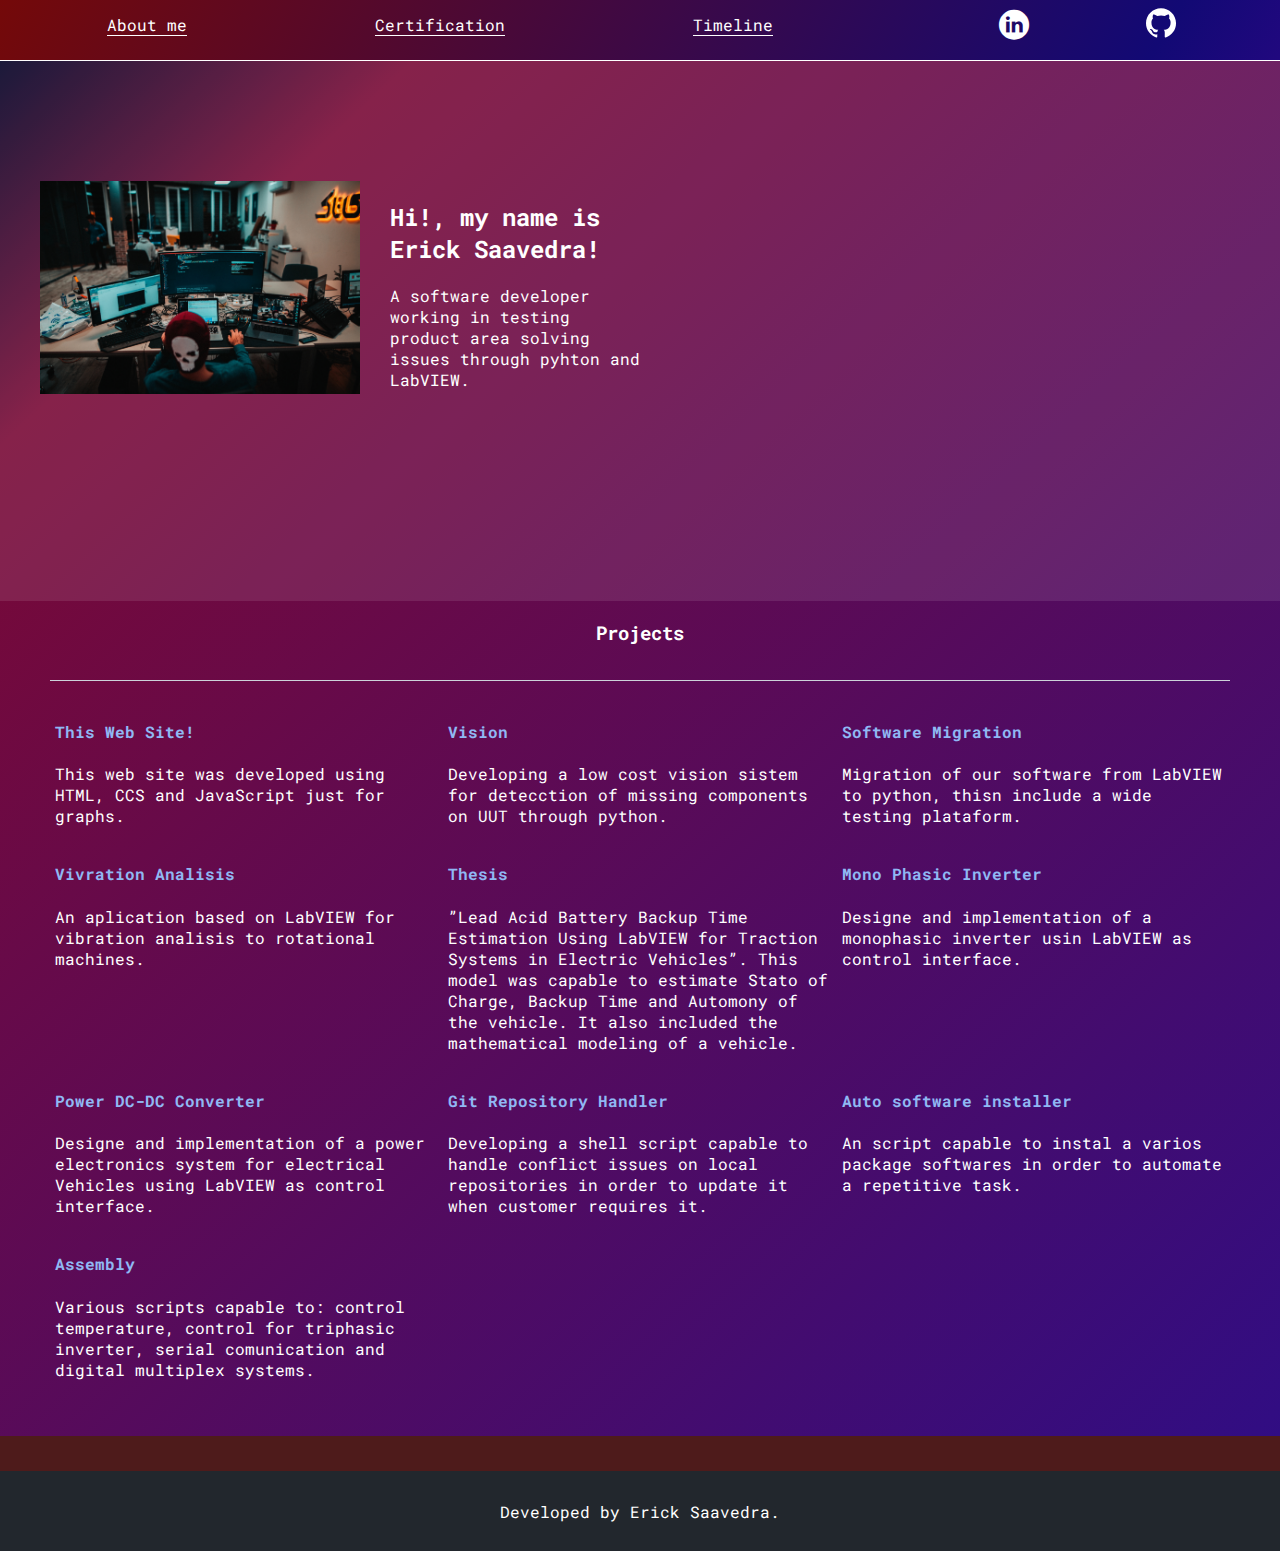
==== about-me.html @ 4326152f "Timeline working" ====
<!DOCTYPE html>
<html lang="en">
<head>
    <meta charset="UTF-8">
    <meta name="viewport" content="width=device-width, initial-scale=1.0">
    <meta http-equiv="X-UA-Compatible" content="ie=edge">
    <title>About me</title>
    <link rel="stylesheet" href="css/mmain.css">
    <link rel="stylesheet" href="css/perfil.css">
    <link rel="stylesheet" href="css/footer.css">
    <link rel="stylesheet" href="css/header.css">
    <link rel="stylesheet" href="css/media-queries.css">
    <link rel="stylesheet" href="css/font/flaticon.css">
</head>
<body>
    <header>
      <nav class="header-nav-container">
        <div class="profile-link">
            <a href="about-me.html">About me</a>
        </div>
        <div class="certifications-link">
            <a href="certifications.html">Certification</a>
        </div>
        <div class="timeline-link">
            <a href="timeline.html">Timeline</a>
        </div>
      </nav>
        <section class="header-icons-container">
          <div class="icons">
            <a href="https://www.linkedin.com/in/erick-saavedra-8a62a2201/">
              <span class="flaticon-010-linkedin"></span>
            </a>
            <a href= "https://github.com/Conseicka"><img class="github-ico" src="css/font/github.svg" alt="Kiwi standing on oval"></img></a>
          </div>
        </section>

    </header>
    <main class="profile-grid-container">
        <section class="profile-main-container">
            <div class="grid-container profile-container">
                <div class="pic-container">
                    <img src="assets/img/yo.jpg" alt="">
                </div>
                <div class="me-container">
                    <h2>Hi!, my name is Erick Saavedra!</h2>
                    <p>A software developer working in testing product area solving issues through pyhton and LabVIEW.</p>
                </div>
                <div class="pie-container">
                                      <!-- Styles -->
                    <style>
                    body { background-color: #30303d; color: #fff; }
                    #chartdiv {
                    width: 100%;
                    height: 300px;
                    }

                    </style>

                    <!-- Resources -->
                    <script src="https://cdn.amcharts.com/lib/4/core.js"></script>
                    <script src="https://cdn.amcharts.com/lib/4/charts.js"></script>
                    <script src="https://cdn.amcharts.com/lib/4/themes/dark.js"></script>
                    <script src="https://cdn.amcharts.com/lib/4/themes/animated.js"></script>

                    <!-- Chart code -->
                    <script>
                      am4core.ready(function() {

                      // Themes begin
                      am4core.useTheme(am4themes_dark);
                      am4core.useTheme(am4themes_animated);
                      // Themes end

                      // Create chart instance
                      var chart = am4core.create("chartdiv", am4charts.PieChart);

                      // Add data
                      chart.data = [{
                        "software": "Shell Linux",
                        "skill": 8
                        }, {
                        "software": "Shell Windows",
                        "skill": 15
                        }, {
                        "software": "Assembly",
                        "skill": 7
                        }, {
                        "software": "HTML and CSS",
                        "skill": 5
                        }, {
                        "software": "LabVIEW",
                        "skill": 20
                        }, {
                        "software": "Python",
                        "skill": 25
                        }
                        , {
                        "software": "Git",
                        "skill": 20
                        }
                      ];

                      // Add and configure Series
                      var pieSeries = chart.series.push(new am4charts.PieSeries());
                      pieSeries.dataFields.value = "skill";
                      pieSeries.dataFields.category = "software";
                      pieSeries.slices.template.stroke = am4core.color("#fff");
                      pieSeries.slices.template.strokeOpacity = 1;

                      // This creates initial animation
                      pieSeries.hiddenState.properties.opacity = 1;
                      pieSeries.hiddenState.properties.endAngle = -90;
                      pieSeries.hiddenState.properties.startAngle = -90;

                      chart.hiddenState.properties.radius = am4core.percent(0);


                      }); // end am4core.ready()
                    </script>

                    <!-- HTML -->
                    <div class="chartdiv" id="chartdiv"></div>
                </div>
            </div>
        </section>
        <section class="profile-main-proyects">
            <div class="grid-container">
                <h3>Projects</h3>
                <div class="proyects-main-container">
                    <article class="proyect-container">
                        <h4>This Web Site!</h4>
                        <p>This web site was developed using HTML, CCS and JavaScript just for graphs.</p>
                    </article>
                    <article class="proyect-container">
                        <h4>Vision</h4>
                        <p>Developing a low cost vision sistem for detecction of missing components on UUT through python.</p>
                    </article>
                    <article class="proyect-container">
                        <h4>Software Migration</h4>
                        <p>Migration of our software from LabVIEW to python, thisn include a wide testing plataform.</p>
                    </article>
                    <article class="proyect-container">
                        <h4>Vivration Analisis</h4>
                        <p>An aplication based on LabVIEW for vibration analisis to rotational machines.</p>
                    </article>
                    <article class="proyect-container">
                        <h4>Thesis</h4>
                        <p>”Lead Acid Battery Backup Time Estimation Using LabVIEW for Traction Systems in Electric Vehicles”. This model was capable to estimate Stato of Charge, Backup Time and Automony of the vehicle. It also included the mathematical modeling of a vehicle.</p>
                    </article>
                    <article class="proyect-container">
                        <h4>Mono Phasic Inverter</h4>
                        <p>Designe and implementation of a monophasic inverter usin LabVIEW as control interface.</p>
                    </article>
                    <article class="proyect-container">
                        <h4>Power DC-DC Converter</h4>
                        <p>Designe and implementation of a power electronics system for electrical Vehicles using LabVIEW as control interface.</p>
                    </article>
                    <article class="proyect-container">
                        <h4>Git Repository Handler</h4>
                        <p>Developing a shell script capable to handle conflict issues on local repositories in order to update it when customer requires it.</p>
                    </article>
                    <article class="proyect-container">
                        <h4>Auto software installer</h4>
                        <p>An script capable to instal a varios package softwares in order to automate a repetitive task.</p>
                    </article>
                    <article class="proyect-container">
                        <h4>Assembly</h4>
                        <p>Various scripts capable to: control temperature, control for triphasic inverter, serial comunication and digital multiplex systems.</p>
                    </article>

                </div>
            </div>
        </section>
    </main>
    <footer>
        <p>Developed by Erick Saavedra.</p>
    </footer>
</body>
</html>
---- css/mmain.css ----
main {
  background: rgb(2,0,36);
  background: linear-gradient(137deg, rgba(2,0,36,1) 0%, rgba(121,9,54,1) 15%, rgba(49,13,131,1) 100%);
}
---- css/perfil.css ----
@import url('https://fonts.googleapis.com/css?family=Roboto+Mono:400,500,700|Roboto+Slab:400,700|Roboto:400,500,700,900&display=swap');

@keyframes gradient-animation {
  0% {
    background-position: 0% 50%;
  }
  50% {
    background-position: 100% 50%;
  }
  100% {
    background-position: 0% 50%;
  }
}
body {
  font-family: 'Roboto Mono', monospace;
  margin: 0;
  padding: 0;
  min-width: 500px;
  color: white;
}
h4 {
  color: #90b8f3;
}
.home-body {
  top: 0;
  bottom: 0;
  left: 0;
  right: 0;
}

.grid-container {
    justify-content: space-between;
    margin: auto;
}

.profile-main-container {
  padding: 70px 40px;
  height: 400px;
  background-color: rgba(255, 255, 255, .1);
  display: flex;
  align-items: center;
}
.profile-main-container img {
    width: 320px;
    margin-right: 30px;
}
.profile-main-container . {
    display: flex;
}
.profile-container{
  display: grid;
  grid-template-columns: 350px 1fr 600px;

}
.pic-container{
  grid: 1;
}
.me-container{
  grid: 2;
}
.pie-container{
  grid: 3;
  align-content: center;
}

.profile-main-proyects {
    padding: 0 50px 40px;
}
.profile-main-proyects h3 {
    border-bottom: 1px solid #cdd2da;
    padding-bottom: 35px;
    text-align: center;
}

.proyects-main-container {
    display: grid;
    grid-template-columns: 1fr 1fr 1fr;
}
.proyect-container {
    padding: 0 5px;
}
---- css/footer.css ----
footer {
    width: 100%;
    height: 80px;
    background-color: #22272d;
    border-top: 35px solid #4e1b1b;
    text-align: center;
}
footer p {
    color: white;
    margin-top: 30px;
}
---- css/header.css ----
@import url('https://fonts.googleapis.com/css?family=Roboto+Mono:400,500,700|Roboto+Slab:400,700|Roboto:400,500,700,900&display=swap');

@keyframes gradient-animation {
  0% {
    background-position: 0% 50%;
  }
  50% {
    background-position: 100% 50%;
  }
  100% {
    background-position: 0% 50%;
  }
}


a {
  text-decoration: none;
  display: inline;
  color: black;
}


header {
    width: 100%;
    height: 60px;
    display: grid;
    grid-template-rows: 1fr;
    grid-template-columns: 1fr 400px ;
    background: linear-gradient(300deg,darkviolet,#120974,#740909);
    background-size: 180% 180%;
    animation: gradient-animation 5s ease infinite;
    border-bottom: 1px solid white;
}

header .header-icons-container {

    width: 100%;
    height: 50px;
    display: grid;

}
header .header-icons-container .icons {

    width: 300px;
    height: auto;
    display: flex;
    justify-items: flex-end;
    align-items: center;
    justify-content: space-around;
    justify-self: end;
    margin-right: 50px;

}

header .icons span {
    color: white;
}
.github-ico{
  height: 40px;
  width: 40px;
  fill: white;
  margin-left: 15px
}

nav {
  display: grid;
  grid-template-columns: 1fr 1fr 1fr;
  align-items: center;
}
header .header-nav-container {
  width: 100%;
  height: 50px;
  display: grid;

}
.header-nav-container a{
  color: white;
  border-bottom: 1px solid white;
}
.header-nav-container a:hover{
  color: #4a94d0;
  border-bottom: 1px solid #4a94d0;
  opacity: .9;
}

.profile-link{
  display: flex;
  justify-content:center;
}
.certifications-link{
  display: flex;
  justify-content:center;
}
.timeline-link{
  display: flex;
  justify-content:center;
}
---- css/media-queries.css ----
@media (max-width: 1100px) {
  .blogs-posts-container .post-container {
      max-width: 45%;
      transition: .5s;
  }

}

@media (max-width: 900px) {
    main {
      min-width: 550px;
    }
    .profile-main-container img {
        width: 50%;
        margin-right: 0px;

    }
    .blogs-main-new {
        grid-template-columns: 1fr;
        grid-template-rows: 3fr;
    }
    .blogs-news-img-container {
        grid-row: 2;
    }
    .blogs-news-info-container {
        grid-column: 1;
        grid-row: 3;
    }
    .blogs-posts-container .post-container {
        max-width: 45%;
        transition: .5s;
    }
    .proyects-main-container {
        grid-template-columns: 1fr 1fr;
        grid-template-rows: 2fr;

    }
    .profile-main-container .profile-container {
        display: block;

    }
    .profile-main-container {
      padding: 70px 40px;
      height: auto;
      background-color: rgba(255, 255, 255, .1);
      display: flex;
      align-items: center;
    }
    .profile-container{
      display: grid;
      grid-template-columns: 1fr;
      grid-template-rows: 1fr 1fr 1fr;
      justify-content:  center;
    }
    .pic-container{
    ;
      align-items: center;
    }
    .me-container{

      border-bottom: 1px solid white;
    }
    .pie-container{

      align-content: center;
    }

    header {
      grid-template-rows: 1fr 1fr;
      grid-template-columns: 1fr;
      height: 100px;
      /*position: absolute;*/
      -moz-transition: all 0.5s ease-in-out;
      transition: all 0.5s ease-in-out;
      min-width: 550px;
    }

    header .header-icons-container {
      display: flex;
      justify-content: center;
      position: absolute;
      -moz-transition: all 0.5s ease-in-out;
      transition: all 0.5s ease-in-out;
      min-width: 550px;
    }

    .header-icons-container{
      display: grid;
      grid-template-columns: 1fr;
      grid-row: 1;

    }

    .header-nav-container {
      grid-row: 2;

    }
    .home-main section {
      -moz-transition: all 0.5s ease-in-out;
      transition: all 0.5s ease-in-out;
      transition: .5s;
    }
    .home-main-text{
      height: 150px
    }

}

@media (max-width: 700px) {
    .blogs-posts-container .post-container {
        max-width: 95%;
        display: inline-table;
        transition: .5s;
    }
    footer{

      min-width: 550px;
    }
    .profile-main-container img {
        width: 100%;
        transition: .5s;

    }
    .home-main-text{
      height: 200px;
    }
}
---- css/font/flaticon.css ----
/*
  	Flaticon icon font: Flaticon
  	Creation date: 20/12/2018 09:27
  	*/

@font-face {
  font-family: "Flaticon";
  src: url("./Flaticon.eot");
  src: url("./Flaticon.eot?#iefix") format("embedded-opentype"),
       url("./Flaticon.woff") format("woff"),
       url("./Flaticon.ttf") format("truetype"),
       url("./Flaticon.svg#Flaticon") format("svg");
  font-weight: normal;
  font-style: normal;
}

@media screen and (-webkit-min-device-pixel-ratio:0) {
  @font-face {
    font-family: "Flaticon";
    src: url("./Flaticon.svg#Flaticon") format("svg");
  }
}

[class^="flaticon-"]:before, [class*=" flaticon-"]:before,
[class^="flaticon-"]:after, [class*=" flaticon-"]:after {   
  font-family: Flaticon;
        font-size: 30px;
font-style: normal;
margin-left: 20px;
}

.flaticon-001-facebook:before { content: "\f100"; }
.flaticon-002-twitter:before { content: "\f101"; }
.flaticon-003-whatsapp:before { content: "\f102"; }
.flaticon-004-groupme:before { content: "\f103"; }
.flaticon-005-kik:before { content: "\f104"; }
.flaticon-006-skype:before { content: "\f105"; }
.flaticon-007-periscope:before { content: "\f106"; }
.flaticon-008-youtube:before { content: "\f107"; }
.flaticon-009-itunes:before { content: "\f108"; }
.flaticon-010-linkedin:before { content: "\f109"; }
.flaticon-011-instagram:before { content: "\f10a"; }
.flaticon-012-messenger:before { content: "\f10b"; }
.flaticon-013-twitter-1:before { content: "\f10c"; }
.flaticon-014-snapchat:before { content: "\f10d"; }
.flaticon-015-reddit:before { content: "\f10e"; }
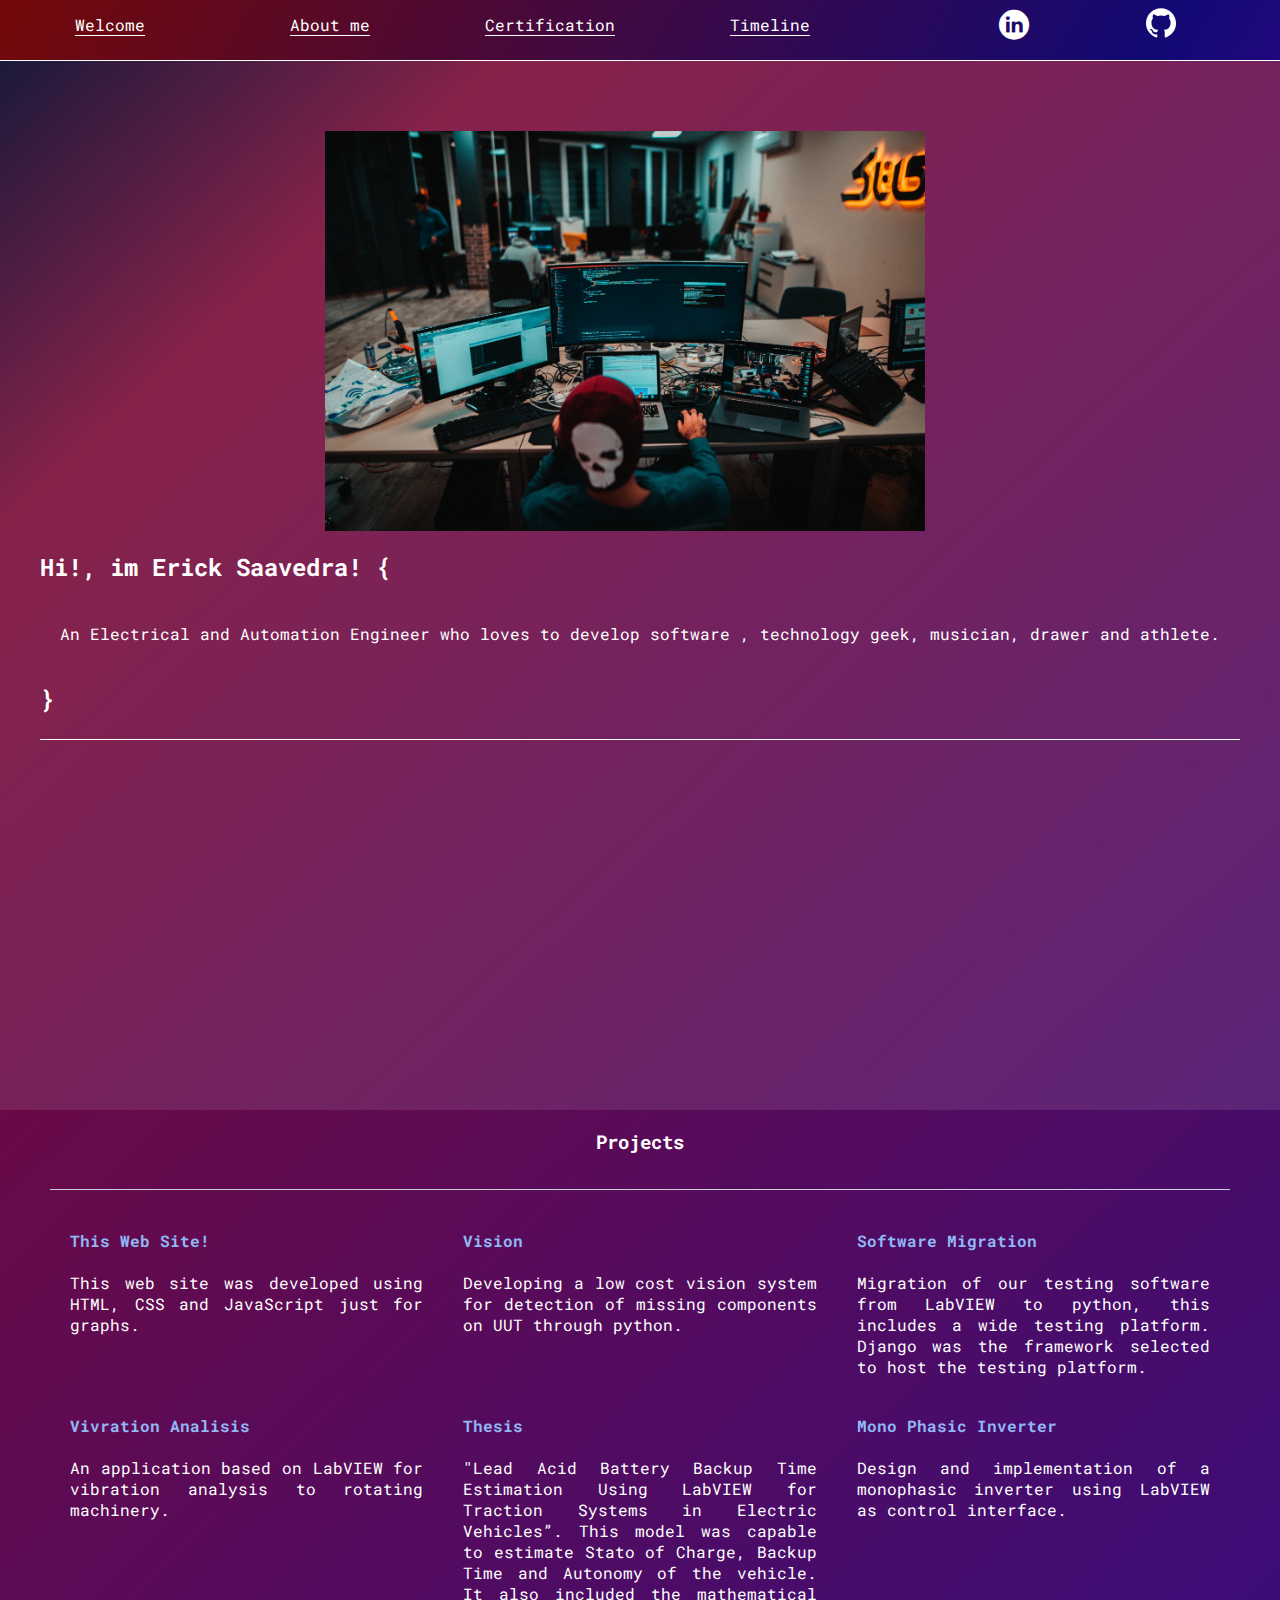
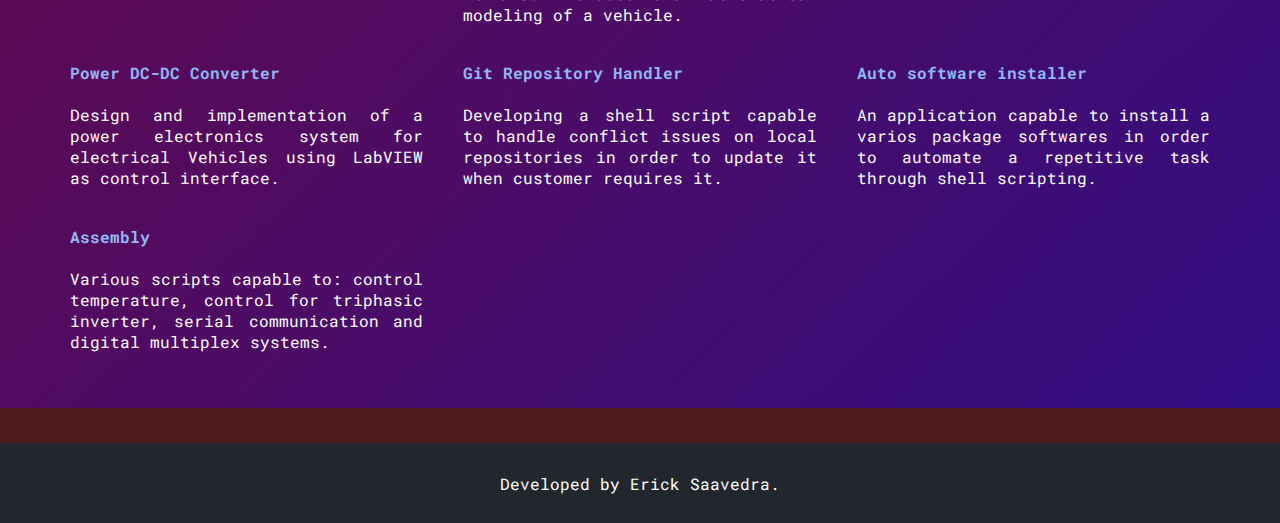
==== commit 90d31875: "Adding hobbis section" ====
--- a/about-me.html
+++ b/about-me.html
@@ -15,6 +15,9 @@
 <body>
     <header>
       <nav class="header-nav-container">
+        <div class="welcome-link">
+            <a href="welcome.html">Welcome</a>
+        </div>
         <div class="profile-link">
             <a href="about-me.html">About me</a>
         </div>
@@ -42,8 +45,9 @@
                     <img src="assets/img/yo.jpg" alt="">
                 </div>
                 <div class="me-container">
-                    <h2>Hi!, my name is Erick Saavedra!</h2>
-                    <p>A software developer working in testing product area solving issues through pyhton and LabVIEW.</p>
+                    <h2>Hi!, im Erick Saavedra! {</h2>
+                      <p class="identation"> An Electrical and Automation Engineer who loves to develop software , technology geek, musician, drawer and athlete.
+                    <h2>}<h2></p>
                 </div>
                 <div class="pie-container">
                                       <!-- Styles -->
@@ -129,31 +133,31 @@
                 <div class="proyects-main-container">
                     <article class="proyect-container">
                         <h4>This Web Site!</h4>
-                        <p>This web site was developed using HTML, CCS and JavaScript just for graphs.</p>
+                        <p>This web site was developed using HTML, CSS and JavaScript just for graphs.</p>
                     </article>
                     <article class="proyect-container">
                         <h4>Vision</h4>
-                        <p>Developing a low cost vision sistem for detecction of missing components on UUT through python.</p>
+                        <p>Developing a low cost vision system for detection of missing components on UUT through python.</p>
                     </article>
                     <article class="proyect-container">
                         <h4>Software Migration</h4>
-                        <p>Migration of our software from LabVIEW to python, thisn include a wide testing plataform.</p>
+                        <p>Migration of our testing software from LabVIEW to python, this includes a wide testing platform. Django was the framework selected to host the testing platform.</p>
                     </article>
                     <article class="proyect-container">
                         <h4>Vivration Analisis</h4>
-                        <p>An aplication based on LabVIEW for vibration analisis to rotational machines.</p>
+                        <p>An application based on LabVIEW for vibration analysis to rotating machinery.</p>
                     </article>
                     <article class="proyect-container">
                         <h4>Thesis</h4>
-                        <p>”Lead Acid Battery Backup Time Estimation Using LabVIEW for Traction Systems in Electric Vehicles”. This model was capable to estimate Stato of Charge, Backup Time and Automony of the vehicle. It also included the mathematical modeling of a vehicle.</p>
+                        <p>"Lead Acid Battery Backup Time Estimation Using LabVIEW for Traction Systems in Electric Vehicles”. This model was capable to estimate Stato of Charge, Backup Time and Autonomy of the vehicle. It also included the mathematical modeling of a vehicle.</p>
                     </article>
                     <article class="proyect-container">
                         <h4>Mono Phasic Inverter</h4>
-                        <p>Designe and implementation of a monophasic inverter usin LabVIEW as control interface.</p>
+                        <p>Design and implementation of a monophasic inverter using LabVIEW as control interface.</p>
                     </article>
                     <article class="proyect-container">
                         <h4>Power DC-DC Converter</h4>
-                        <p>Designe and implementation of a power electronics system for electrical Vehicles using LabVIEW as control interface.</p>
+                        <p>Design and implementation of a power electronics system for electrical Vehicles using LabVIEW as control interface.</p>
                     </article>
                     <article class="proyect-container">
                         <h4>Git Repository Handler</h4>
@@ -161,16 +165,18 @@
                     </article>
                     <article class="proyect-container">
                         <h4>Auto software installer</h4>
-                        <p>An script capable to instal a varios package softwares in order to automate a repetitive task.</p>
+                        <p>An application capable to install a varios package softwares in order to automate a repetitive task through shell scripting.</p>
                     </article>
                     <article class="proyect-container">
                         <h4>Assembly</h4>
-                        <p>Various scripts capable to: control temperature, control for triphasic inverter, serial comunication and digital multiplex systems.</p>
+                        <p>Various scripts capable to: control temperature, control for triphasic inverter, serial communication and digital multiplex systems.</p>
                     </article>
+
 
                 </div>
             </div>
         </section>
+
     </main>
     <footer>
         <p>Developed by Erick Saavedra.</p>
--- a/css/perfil.css
+++ b/css/perfil.css
@@ -77,5 +77,9 @@
     grid-template-columns: 1fr 1fr 1fr;
 }
 .proyect-container {
-    padding: 0 5px;
+    padding: 0 20px;
+    text-align: justify;
 }
+.identation{
+  padding:20px;
+}
--- a/css/header.css
+++ b/css/header.css
@@ -55,6 +55,11 @@
 header .icons span {
     color: white;
 }
+
+header .icons span:hover {
+  fill: #4a94d0;
+}
+
 .github-ico{
   height: 40px;
   width: 40px;
@@ -64,7 +69,7 @@
 
 nav {
   display: grid;
-  grid-template-columns: 1fr 1fr 1fr;
+  grid-template-columns: 1fr 1fr 1fr 1fr;
   align-items: center;
 }
 header .header-nav-container {
@@ -95,3 +100,7 @@
   display: flex;
   justify-content:center;
 }
+.welcome-link{
+  display: flex;
+  justify-content:center;
+}
--- a/css/media-queries.css
+++ b/css/media-queries.css
@@ -1,3 +1,37 @@
+@media (max-width: 1500px) {
+  .profile-main-container .profile-container {
+      display: block;
+  }
+  .profile-main-container img {
+      width: 50%;
+      transition: .5s;
+  }
+
+  .profile-main-container {
+    padding: 70px 40px;
+    height: auto;
+    background-color: rgba(255, 255, 255, .1);
+    display: flex;
+    align-items: center;
+  }
+  .profile-container{
+    display: grid;
+    grid-template-columns: 1fr;
+    grid-template-rows: 1fr 1fr 1fr;
+    justify-content:  center;
+  }
+  .pic-container{
+    display: flex;
+    justify-content: center;
+    align-items: center;
+  }
+  .me-container{
+
+    border-bottom: 1px solid white;
+  }
+  .pie-container{
+    align-content: center;
+  }
 @media (max-width: 1100px) {
   .blogs-posts-container .post-container {
       max-width: 45%;
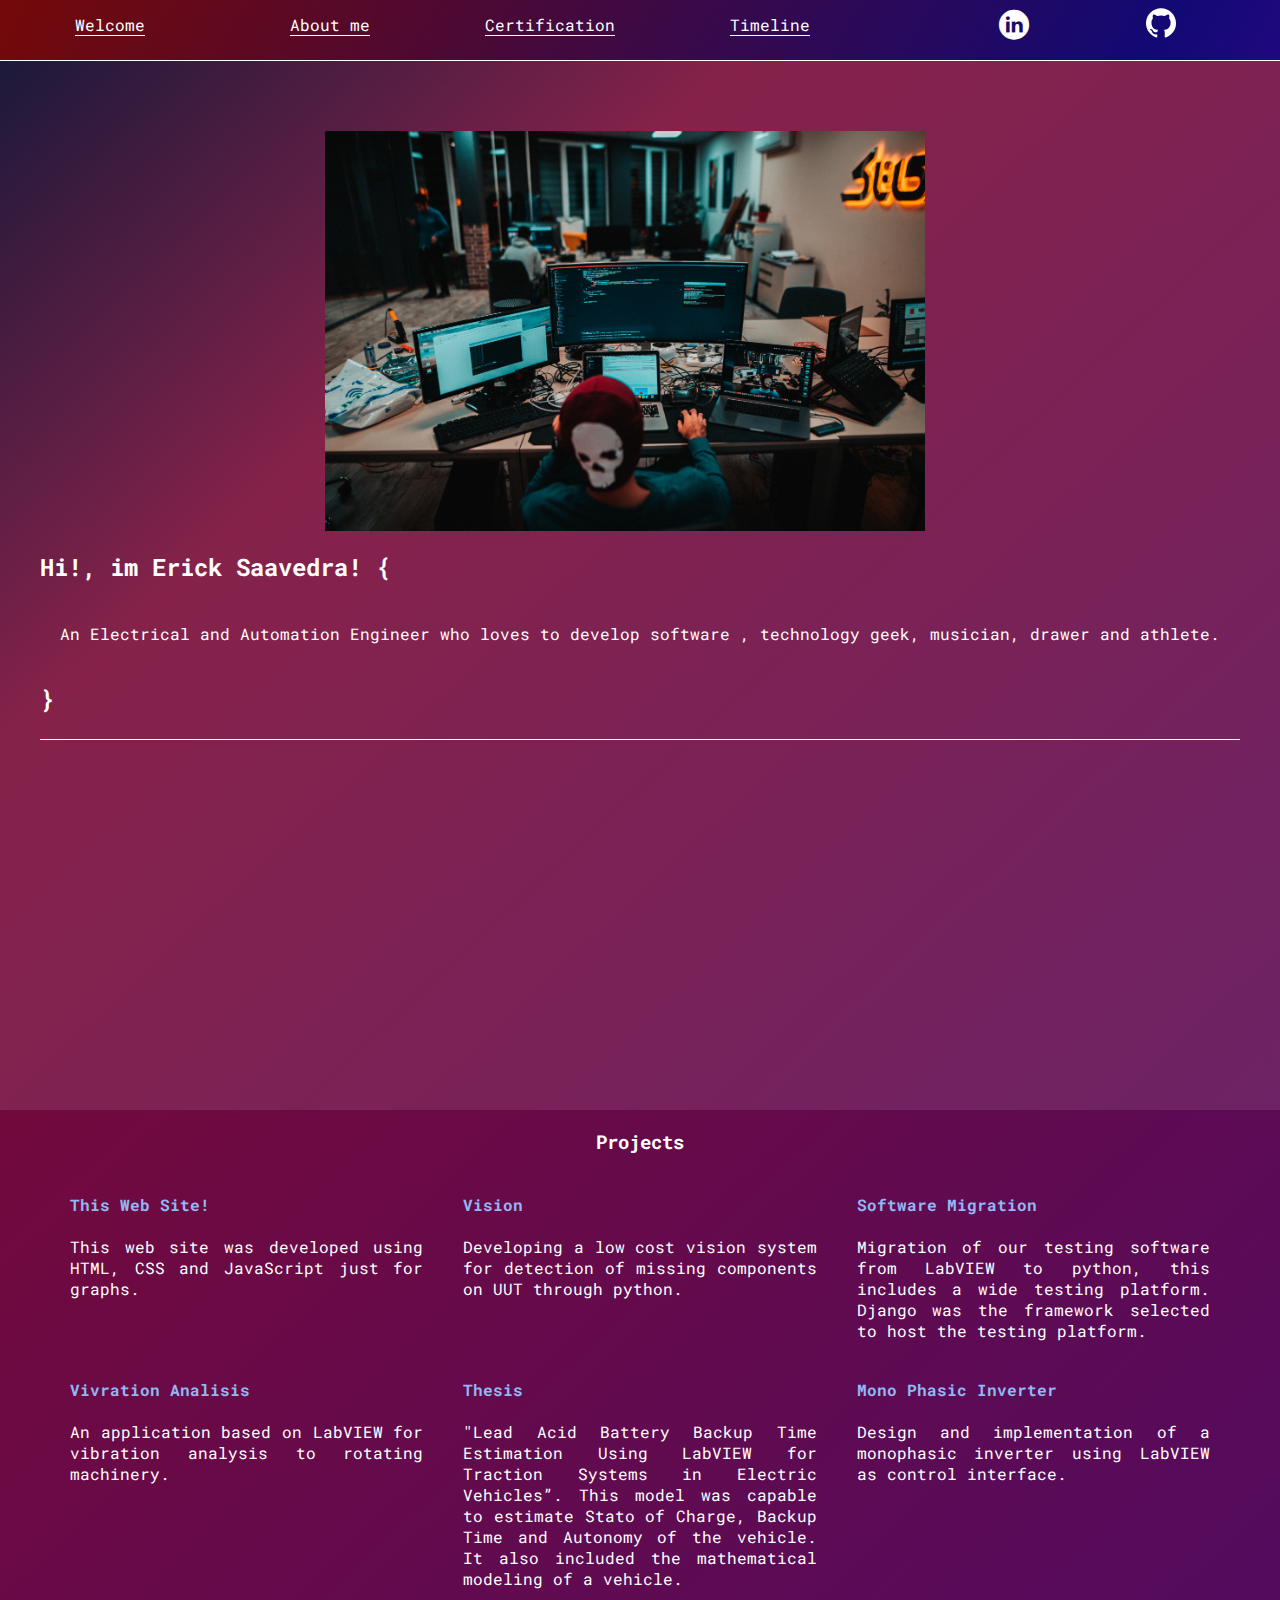
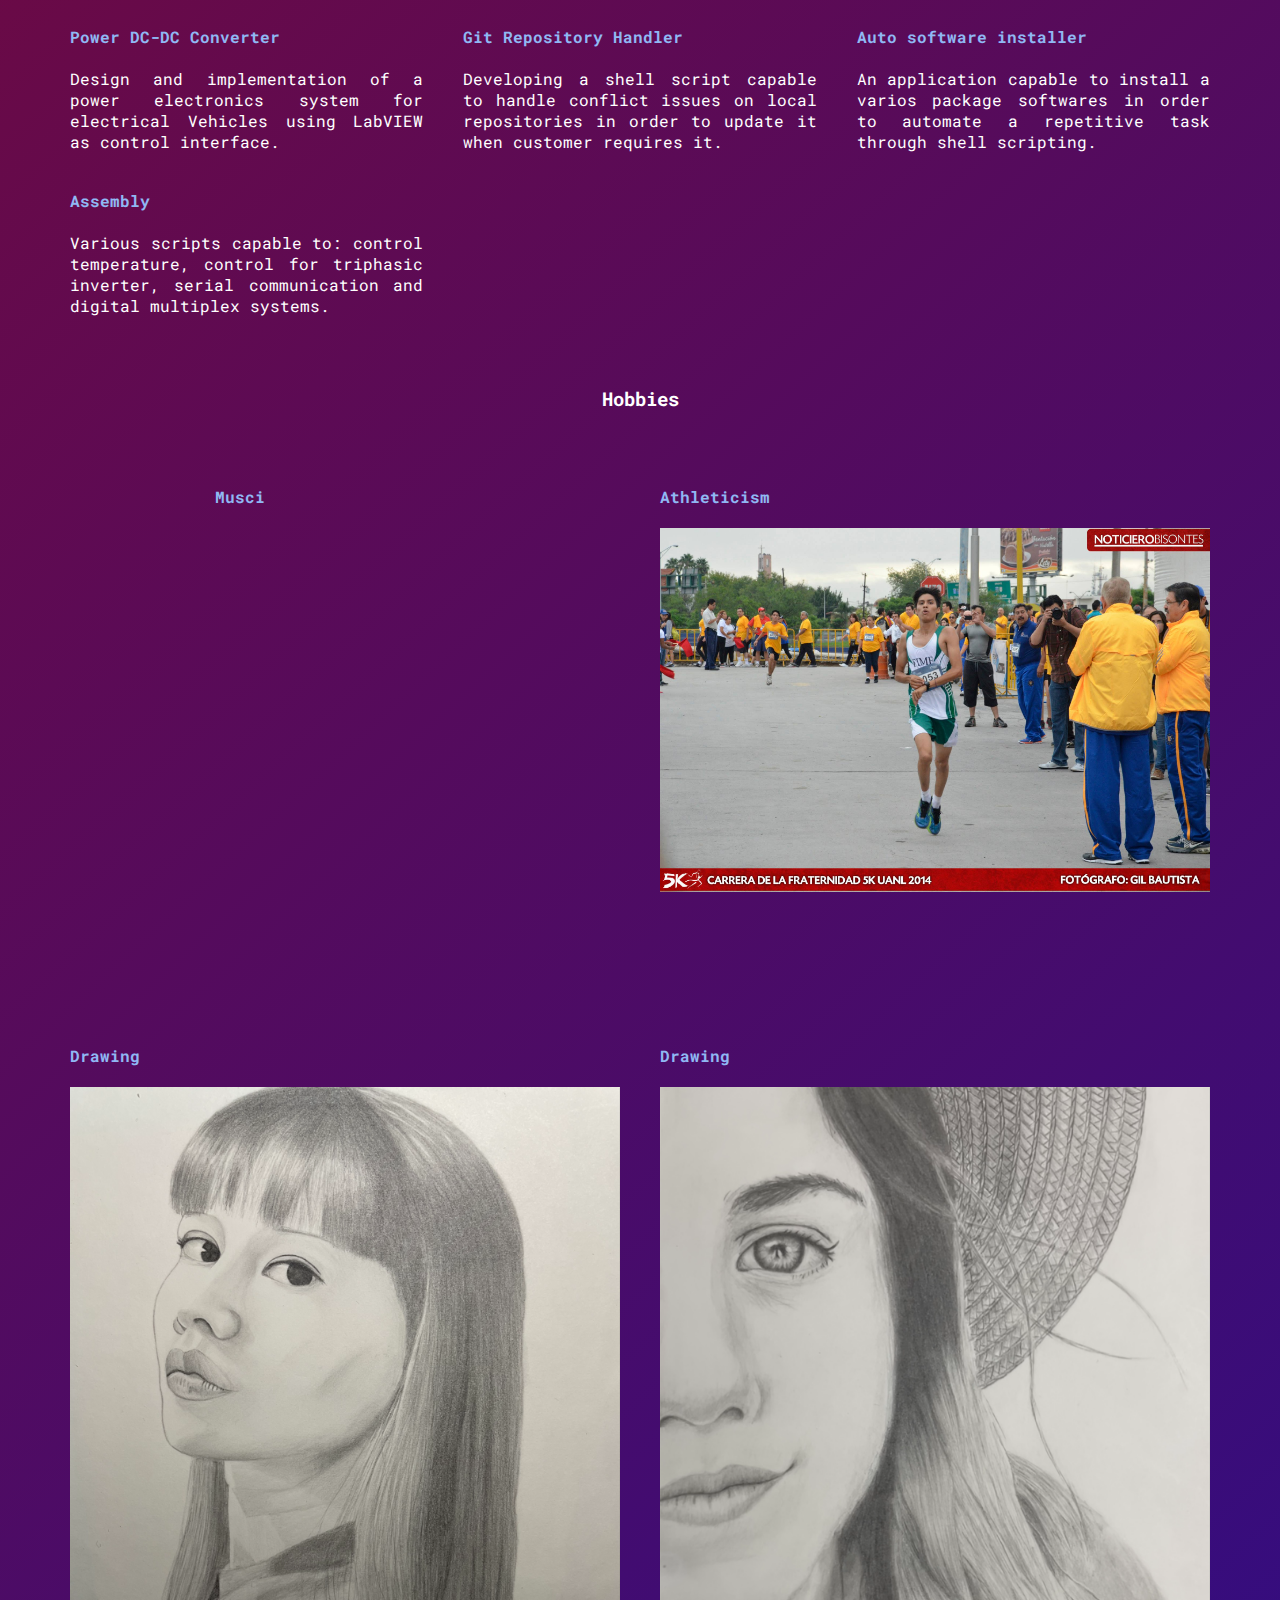
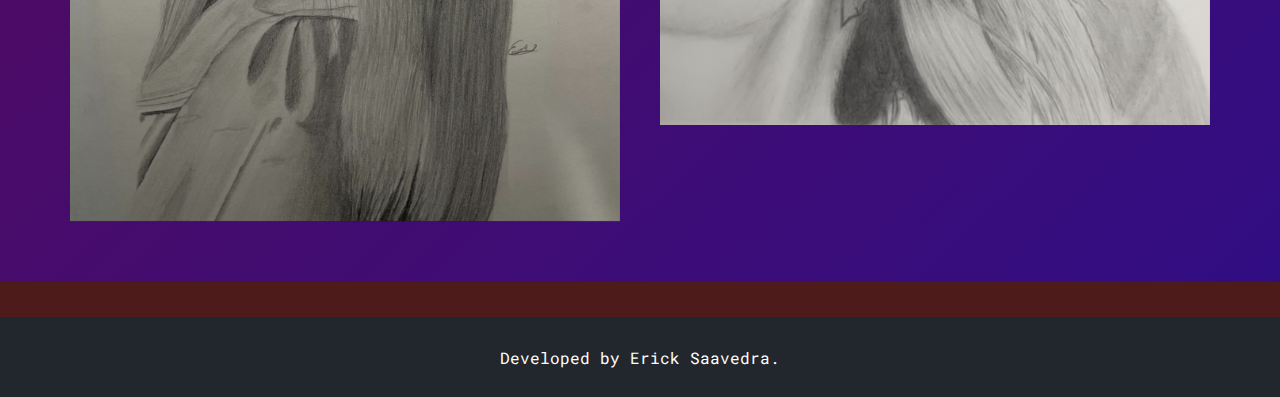
==== commit bb36a276: "It just need my pic" ====
--- a/about-me.html
+++ b/about-me.html
@@ -16,7 +16,7 @@
     <header>
       <nav class="header-nav-container">
         <div class="welcome-link">
-            <a href="welcome.html">Welcome</a>
+            <a href="index.html">Welcome</a>
         </div>
         <div class="profile-link">
             <a href="about-me.html">About me</a>
@@ -172,11 +172,42 @@
                         <p>Various scripts capable to: control temperature, control for triphasic inverter, serial communication and digital multiplex systems.</p>
                     </article>
 
-
                 </div>
             </div>
         </section>
-
+        <section class="profile-main-hobbies">
+          <div class="grid-container">
+            <h3>Hobbies</h3>
+            <div class="hobbies-main-container">
+              <article class="hobbie-container">
+                  <h4>Musci</h4>
+                  <p><iframe src="https://www.facebook.com/plugins/video.php?height=476&href=https%3A%2F%2Fwww.facebook.com%2FZackseneger%2Fvideos%2F2881229561919246%2F&show_text=false&width=261&t=0" width="261" height="476" style="border:none;overflow:hidden" scrolling="no" frameborder="0" allowfullscreen="true" allow="autoplay; clipboard-write; encrypted-media; picture-in-picture; web-share" allowFullScreen="true"></iframe></p>
+              </article>
+              <article class="hobbie-container">
+                  <h4>Athleticism</h4>
+                  <p><a href="assets/img/2th.jpg">
+                        <img class="img-hobbie" src="assets/img/2th.jpg" alt="">
+                     </a>
+                  </p>
+              </article>
+              <article class="hobbie-container">
+                  <h4>Drawing</h4>
+                  <p><a href="assets/img/drawing_1.PNG">
+                        <img class="img-hobbie" src="assets/img/drawing_1.PNG" alt="">
+                     </a>
+                  </p>
+              </article>
+              <article class="hobbie-container">
+                  <h4>Drawing</h4>
+                  <p><a href="assets/img/drawing_2.PNG">
+                        <img class="img-hobbie" src="assets/img/drawing_2.PNG" alt="">
+                     </a>
+                  </p>
+              </article>
+
+            </div>
+          </div>
+        </section>
     </main>
     <footer>
         <p>Developed by Erick Saavedra.</p>
--- a/css/perfil.css
+++ b/css/perfil.css
@@ -63,11 +63,11 @@
   align-content: center;
 }
 
-.profile-main-proyects {
+.profile-main-proyects,  .profile-main-hobbies{
     padding: 0 50px 40px;
 }
-.profile-main-proyects h3 {
-    border-bottom: 1px solid #cdd2da;
+.profile-main-proyects, .profile-main-hobbies h3 {
+    /*border-bottom: 1px solid #cdd2da;*/
     padding-bottom: 35px;
     text-align: center;
 }
@@ -83,3 +83,17 @@
 .identation{
   padding:20px;
 }
+.img-hobbie{
+  height: 100%;
+  width: 100%;
+}
+.hobbies-main-container{
+  display: grid;
+  grid-template-columns: 1fr 1fr;
+  justify-items: center;
+}
+.hobbie-container{
+  padding: 0 20px;
+  text-align: justify;
+
+}
--- a/css/media-queries.css
+++ b/css/media-queries.css
@@ -66,7 +66,12 @@
     }
     .proyects-main-container {
         grid-template-columns: 1fr 1fr;
-        grid-template-rows: 2fr;
+        grid-template-rows: 3fr;
+
+    }
+    .hobbies-main-container {
+        grid-template-columns: 1fr 1fr;
+        grid-template-rows: 3fr;
 
     }
     .profile-main-container .profile-container {
@@ -146,6 +151,7 @@
         display: inline-table;
         transition: .5s;
     }
+
     footer{
 
       min-width: 550px;
@@ -158,4 +164,10 @@
     .home-main-text{
       height: 200px;
     }
+    .hobbies-main-container {
+        grid-template-columns: 1fr;
+        
+
+    }
+
 }
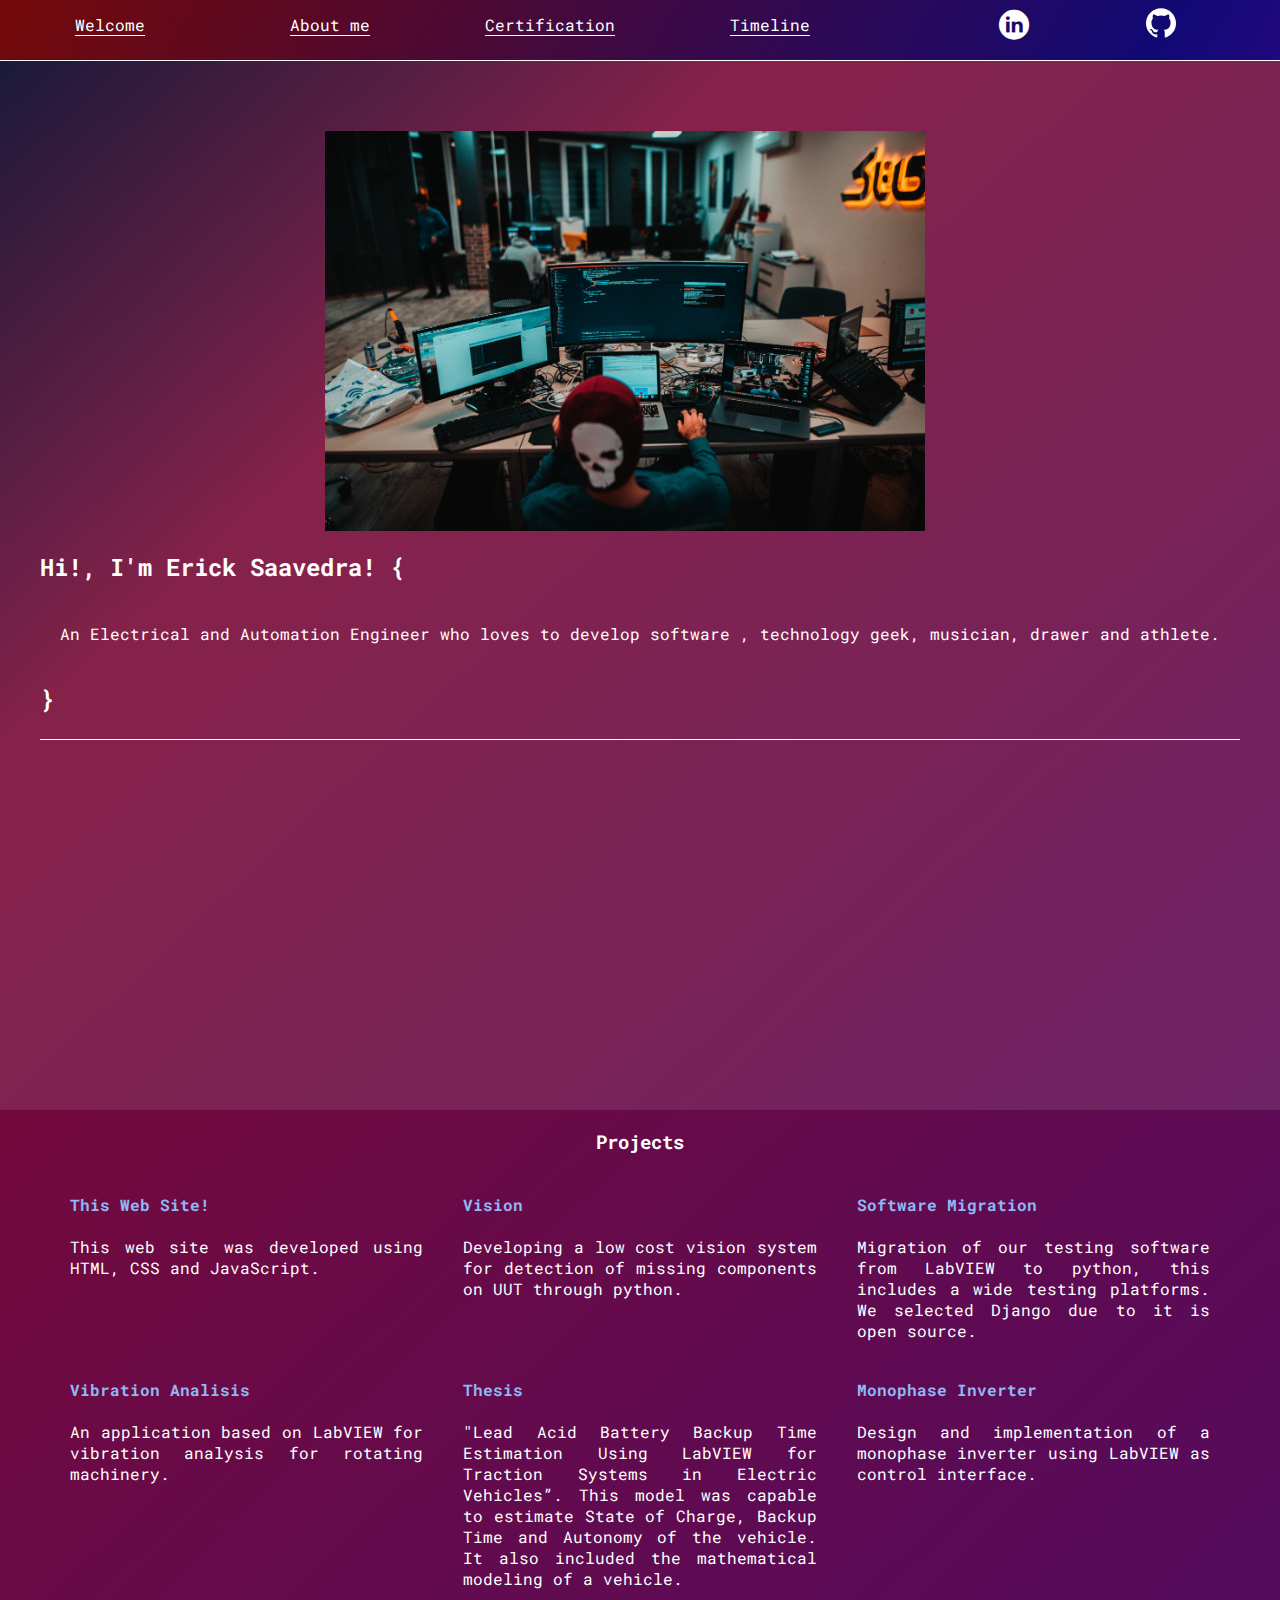
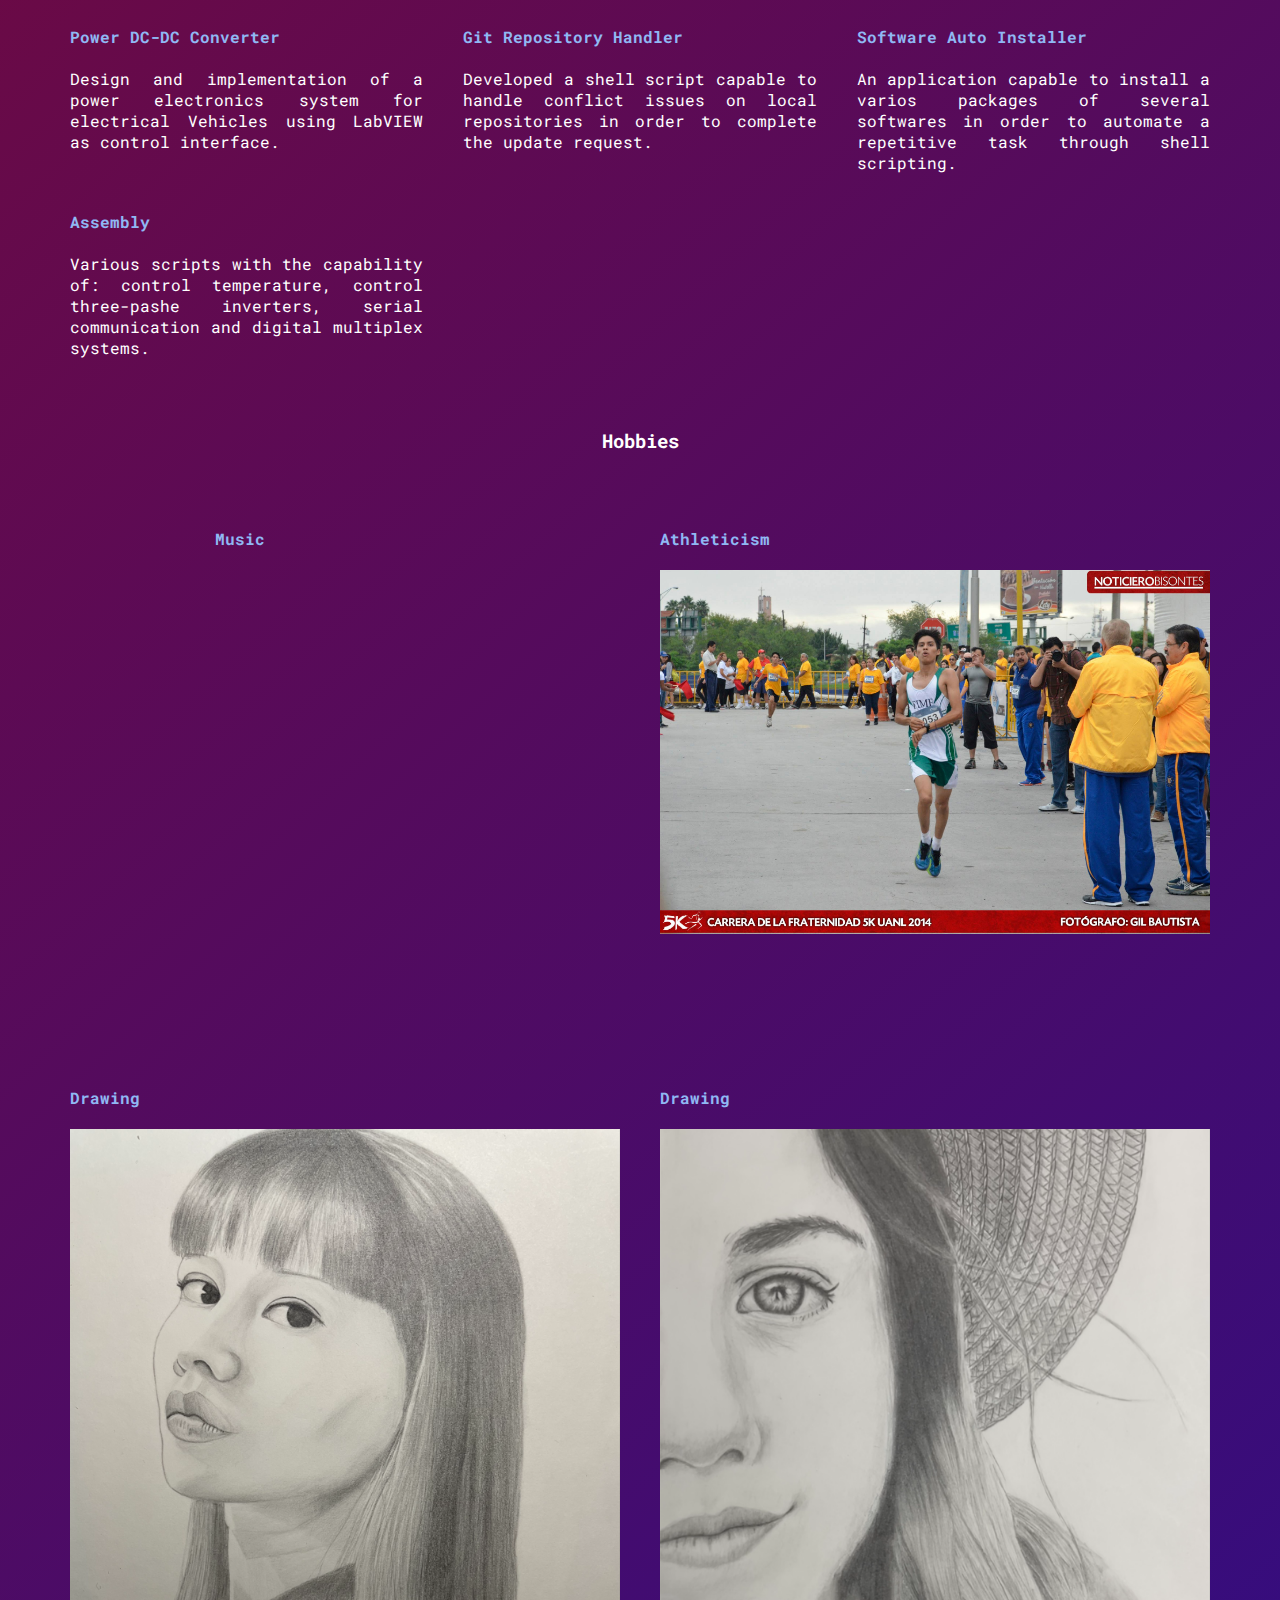
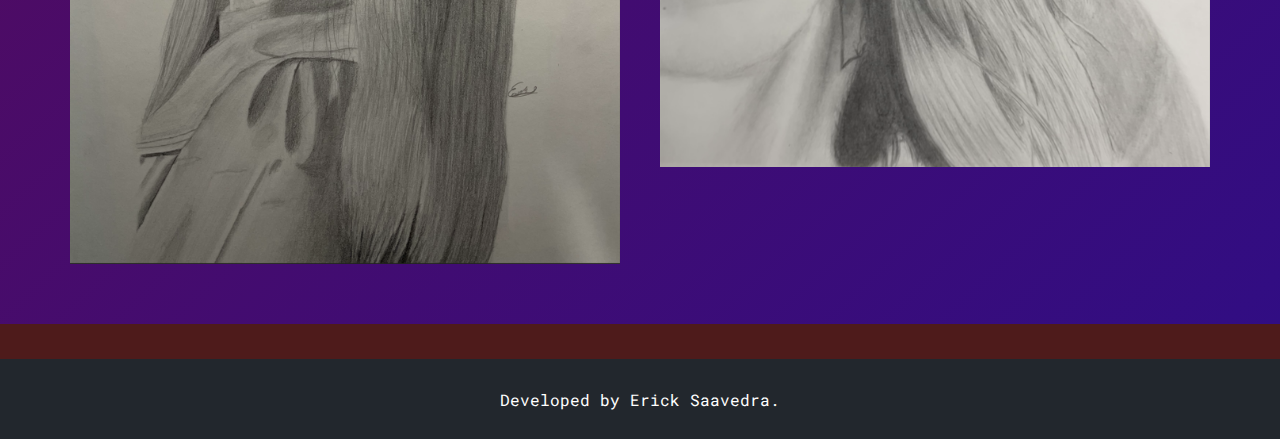
==== commit 5ea41d14: "Rev 1" ====
--- a/about-me.html
+++ b/about-me.html
@@ -45,7 +45,7 @@
                     <img src="assets/img/yo.jpg" alt="">
                 </div>
                 <div class="me-container">
-                    <h2>Hi!, im Erick Saavedra! {</h2>
+                    <h2>Hi!, I'm Erick Saavedra! {</h2>
                       <p class="identation"> An Electrical and Automation Engineer who loves to develop software , technology geek, musician, drawer and athlete.
                     <h2>}<h2></p>
                 </div>
@@ -133,7 +133,7 @@
                 <div class="proyects-main-container">
                     <article class="proyect-container">
                         <h4>This Web Site!</h4>
-                        <p>This web site was developed using HTML, CSS and JavaScript just for graphs.</p>
+                        <p>This web site was developed using HTML, CSS and JavaScript.</p>
                     </article>
                     <article class="proyect-container">
                         <h4>Vision</h4>
@@ -141,19 +141,19 @@
                     </article>
                     <article class="proyect-container">
                         <h4>Software Migration</h4>
-                        <p>Migration of our testing software from LabVIEW to python, this includes a wide testing platform. Django was the framework selected to host the testing platform.</p>
-                    </article>
-                    <article class="proyect-container">
-                        <h4>Vivration Analisis</h4>
-                        <p>An application based on LabVIEW for vibration analysis to rotating machinery.</p>
+                        <p>Migration of our testing software from LabVIEW to python, this includes a wide testing platforms. We selected Django due to it is open source.</p>
+                    </article>
+                    <article class="proyect-container">
+                        <h4>Vibration Analisis</h4>
+                        <p>An application based on LabVIEW for vibration analysis for rotating machinery.</p>
                     </article>
                     <article class="proyect-container">
                         <h4>Thesis</h4>
-                        <p>"Lead Acid Battery Backup Time Estimation Using LabVIEW for Traction Systems in Electric Vehicles”. This model was capable to estimate Stato of Charge, Backup Time and Autonomy of the vehicle. It also included the mathematical modeling of a vehicle.</p>
-                    </article>
-                    <article class="proyect-container">
-                        <h4>Mono Phasic Inverter</h4>
-                        <p>Design and implementation of a monophasic inverter using LabVIEW as control interface.</p>
+                        <p>"Lead Acid Battery Backup Time Estimation Using LabVIEW for Traction Systems in Electric Vehicles”. This model was capable to estimate State of Charge, Backup Time and Autonomy of the vehicle. It also included the mathematical modeling of a vehicle.</p>
+                    </article>
+                    <article class="proyect-container">
+                        <h4>Monophase Inverter</h4>
+                        <p>Design and implementation of a monophase inverter using LabVIEW as control interface.</p>
                     </article>
                     <article class="proyect-container">
                         <h4>Power DC-DC Converter</h4>
@@ -161,15 +161,15 @@
                     </article>
                     <article class="proyect-container">
                         <h4>Git Repository Handler</h4>
-                        <p>Developing a shell script capable to handle conflict issues on local repositories in order to update it when customer requires it.</p>
-                    </article>
-                    <article class="proyect-container">
-                        <h4>Auto software installer</h4>
-                        <p>An application capable to install a varios package softwares in order to automate a repetitive task through shell scripting.</p>
+                        <p>Developed a shell script capable to handle conflict issues on local repositories in order to complete the update request.</p>
+                    </article>
+                    <article class="proyect-container">
+                        <h4>Software Auto Installer</h4>
+                        <p>An application capable to install a varios packages of several softwares in order to automate a repetitive task through shell scripting.</p>
                     </article>
                     <article class="proyect-container">
                         <h4>Assembly</h4>
-                        <p>Various scripts capable to: control temperature, control for triphasic inverter, serial communication and digital multiplex systems.</p>
+                        <p>Various scripts with the capability of: control temperature, control three-pashe inverters, serial communication and digital multiplex systems.</p>
                     </article>
 
                 </div>
@@ -180,7 +180,7 @@
             <h3>Hobbies</h3>
             <div class="hobbies-main-container">
               <article class="hobbie-container">
-                  <h4>Musci</h4>
+                  <h4>Music</h4>
                   <p><iframe src="https://www.facebook.com/plugins/video.php?height=476&href=https%3A%2F%2Fwww.facebook.com%2FZackseneger%2Fvideos%2F2881229561919246%2F&show_text=false&width=261&t=0" width="261" height="476" style="border:none;overflow:hidden" scrolling="no" frameborder="0" allowfullscreen="true" allow="autoplay; clipboard-write; encrypted-media; picture-in-picture; web-share" allowFullScreen="true"></iframe></p>
               </article>
               <article class="hobbie-container">
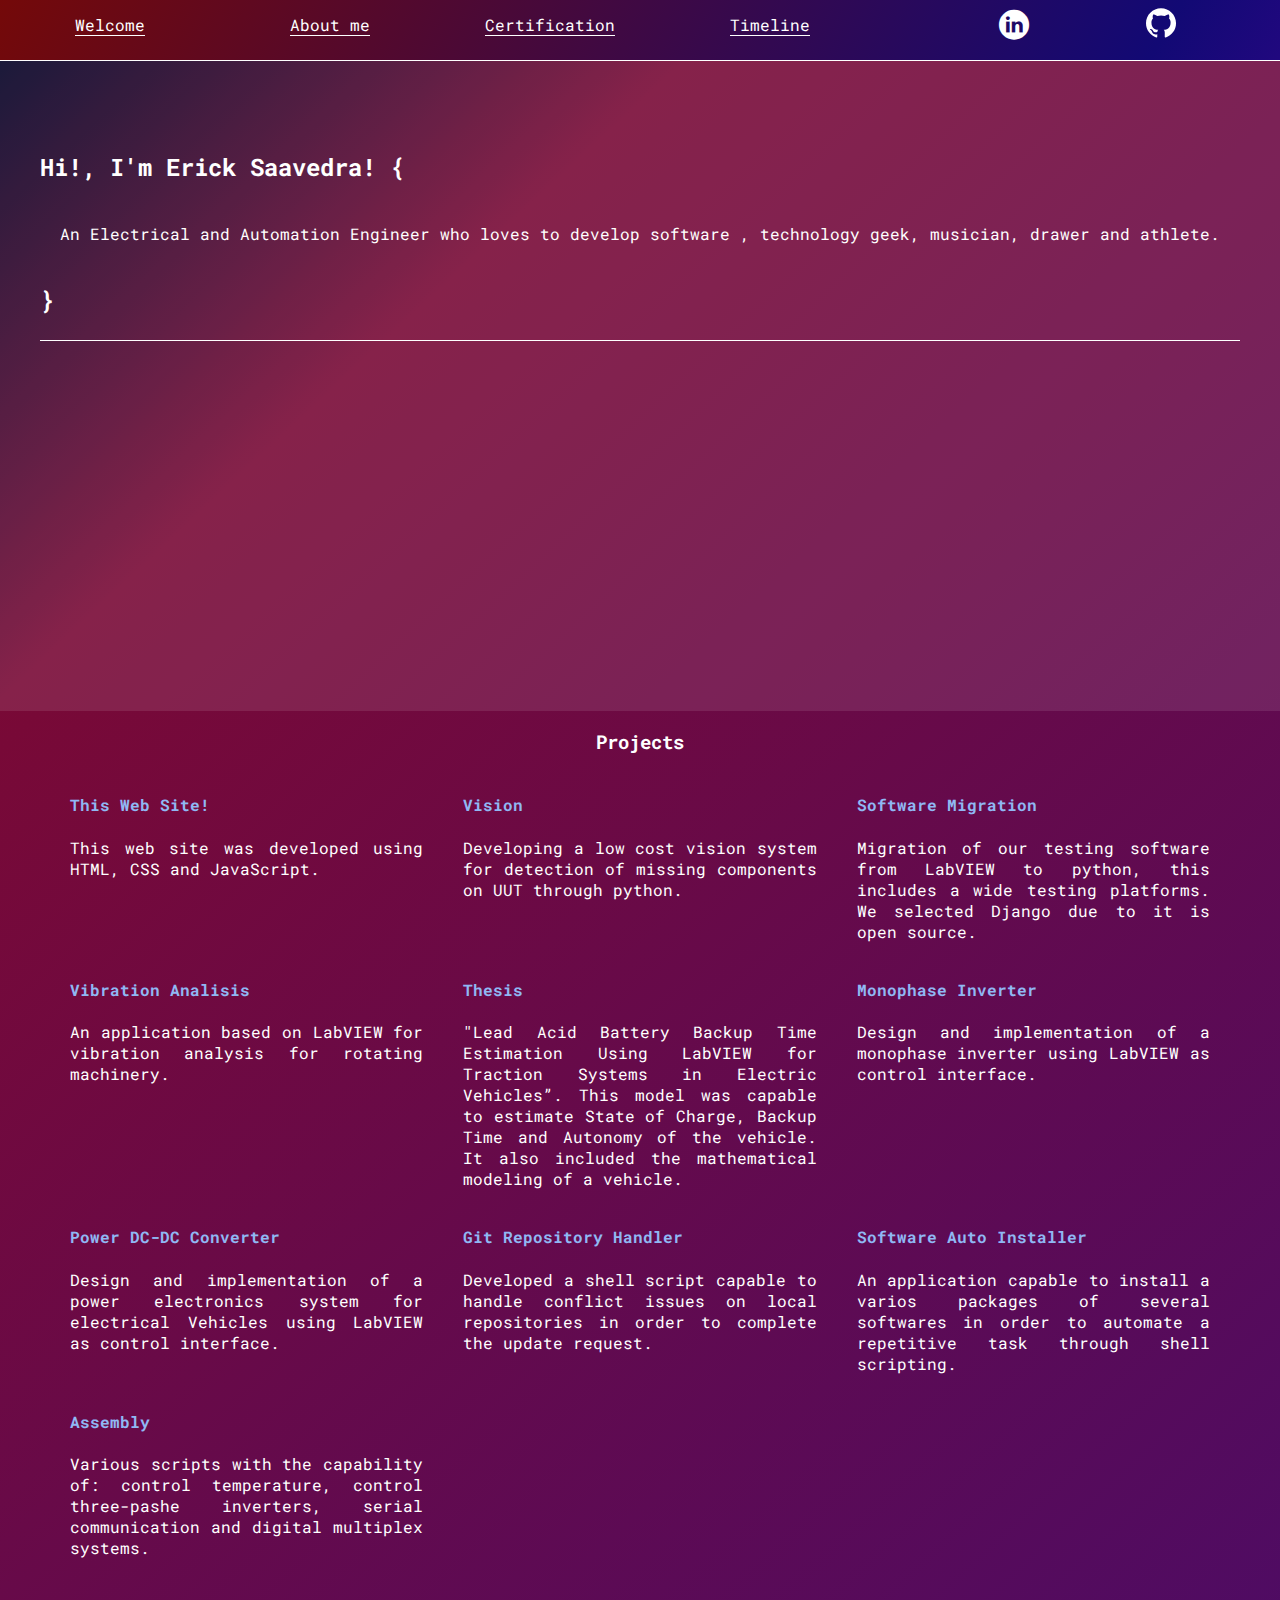
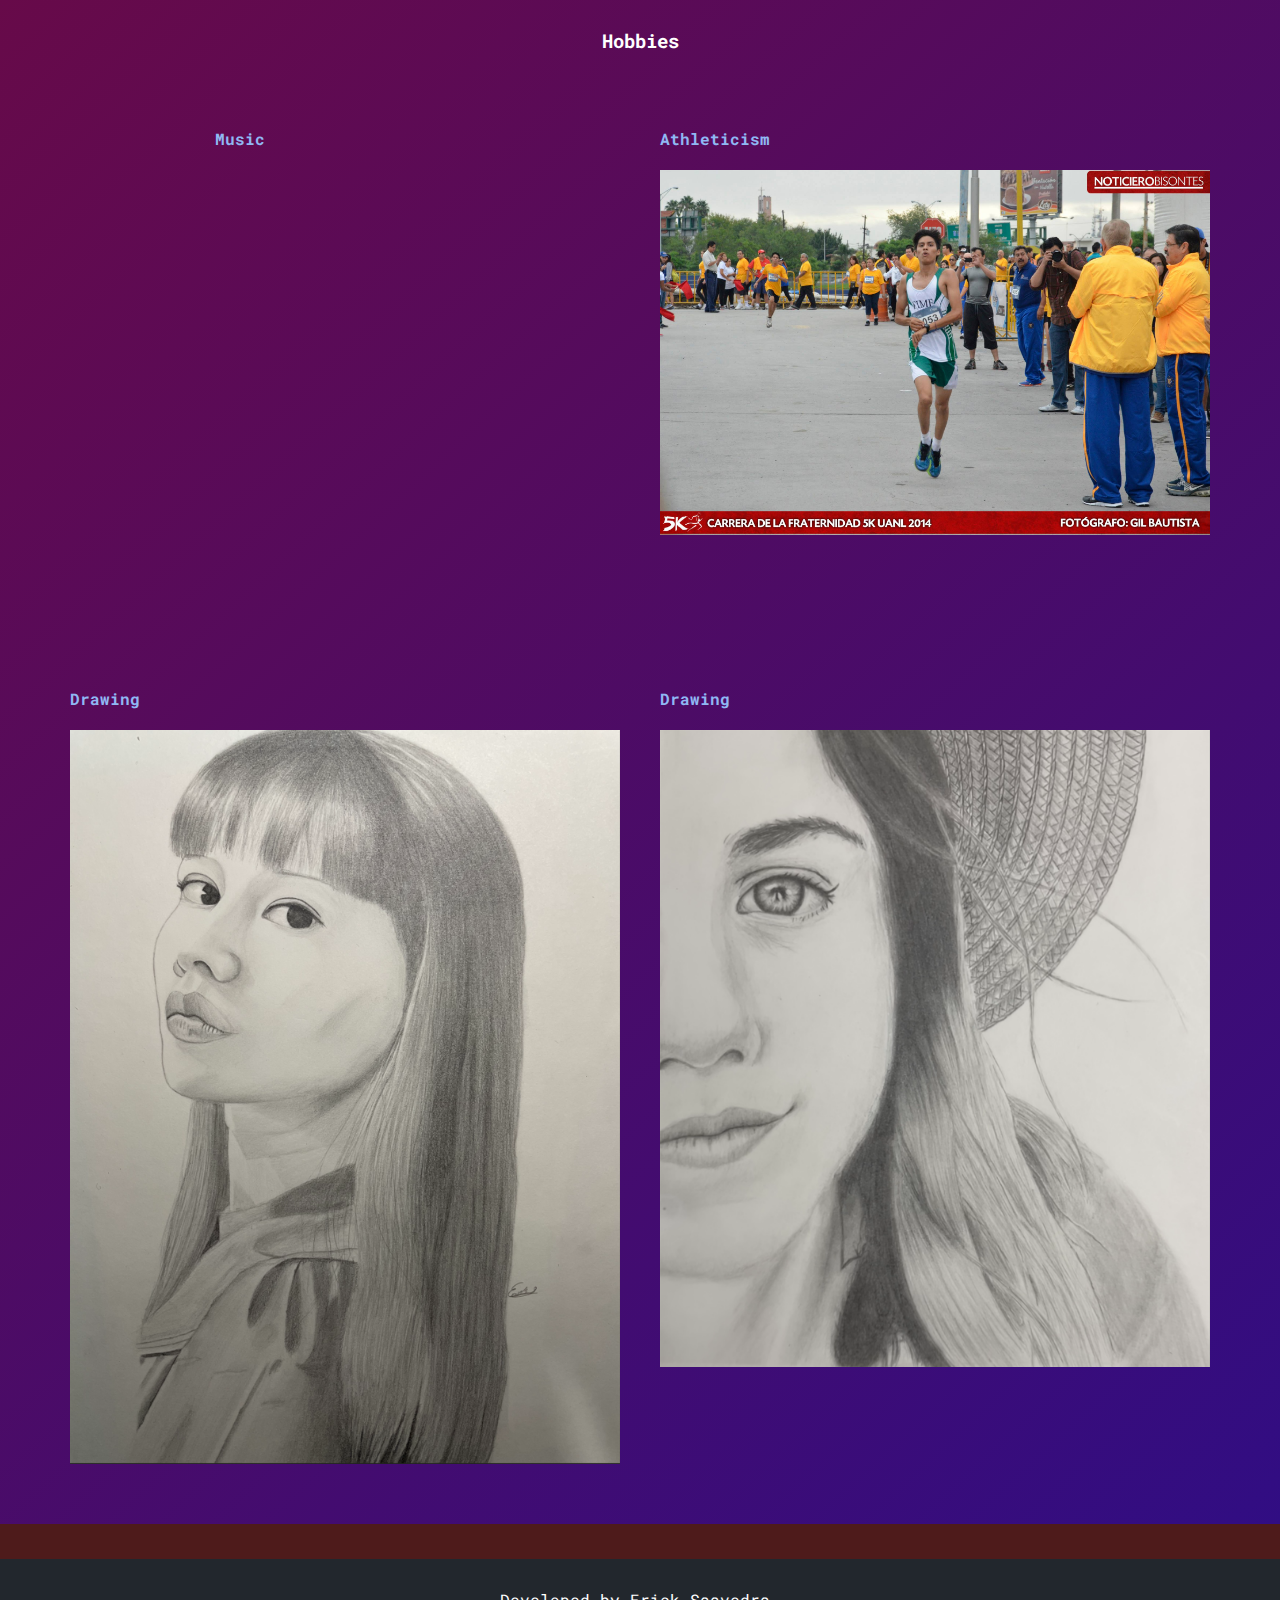
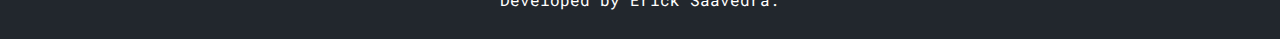
==== commit d1710bb6: "Rev2" ====
--- a/about-me.html
+++ b/about-me.html
@@ -1,216 +1,216 @@
-<!DOCTYPE html>
-<html lang="en">
-<head>
-    <meta charset="UTF-8">
-    <meta name="viewport" content="width=device-width, initial-scale=1.0">
-    <meta http-equiv="X-UA-Compatible" content="ie=edge">
-    <title>About me</title>
-    <link rel="stylesheet" href="css/mmain.css">
-    <link rel="stylesheet" href="css/perfil.css">
-    <link rel="stylesheet" href="css/footer.css">
-    <link rel="stylesheet" href="css/header.css">
-    <link rel="stylesheet" href="css/media-queries.css">
-    <link rel="stylesheet" href="css/font/flaticon.css">
-</head>
-<body>
-    <header>
-      <nav class="header-nav-container">
-        <div class="welcome-link">
-            <a href="index.html">Welcome</a>
-        </div>
-        <div class="profile-link">
-            <a href="about-me.html">About me</a>
-        </div>
-        <div class="certifications-link">
-            <a href="certifications.html">Certification</a>
-        </div>
-        <div class="timeline-link">
-            <a href="timeline.html">Timeline</a>
-        </div>
-      </nav>
-        <section class="header-icons-container">
-          <div class="icons">
-            <a href="https://www.linkedin.com/in/erick-saavedra-8a62a2201/">
-              <span class="flaticon-010-linkedin"></span>
-            </a>
-            <a href= "https://github.com/Conseicka"><img class="github-ico" src="css/font/github.svg" alt="Kiwi standing on oval"></img></a>
-          </div>
-        </section>
-
-    </header>
-    <main class="profile-grid-container">
-        <section class="profile-main-container">
-            <div class="grid-container profile-container">
-                <div class="pic-container">
-                    <img src="assets/img/yo.jpg" alt="">
-                </div>
-                <div class="me-container">
-                    <h2>Hi!, I'm Erick Saavedra! {</h2>
-                      <p class="identation"> An Electrical and Automation Engineer who loves to develop software , technology geek, musician, drawer and athlete.
-                    <h2>}<h2></p>
-                </div>
-                <div class="pie-container">
-                                      <!-- Styles -->
-                    <style>
-                    body { background-color: #30303d; color: #fff; }
-                    #chartdiv {
-                    width: 100%;
-                    height: 300px;
-                    }
-
-                    </style>
-
-                    <!-- Resources -->
-                    <script src="https://cdn.amcharts.com/lib/4/core.js"></script>
-                    <script src="https://cdn.amcharts.com/lib/4/charts.js"></script>
-                    <script src="https://cdn.amcharts.com/lib/4/themes/dark.js"></script>
-                    <script src="https://cdn.amcharts.com/lib/4/themes/animated.js"></script>
-
-                    <!-- Chart code -->
-                    <script>
-                      am4core.ready(function() {
-
-                      // Themes begin
-                      am4core.useTheme(am4themes_dark);
-                      am4core.useTheme(am4themes_animated);
-                      // Themes end
-
-                      // Create chart instance
-                      var chart = am4core.create("chartdiv", am4charts.PieChart);
-
-                      // Add data
-                      chart.data = [{
-                        "software": "Shell Linux",
-                        "skill": 8
-                        }, {
-                        "software": "Shell Windows",
-                        "skill": 15
-                        }, {
-                        "software": "Assembly",
-                        "skill": 7
-                        }, {
-                        "software": "HTML and CSS",
-                        "skill": 5
-                        }, {
-                        "software": "LabVIEW",
-                        "skill": 20
-                        }, {
-                        "software": "Python",
-                        "skill": 25
-                        }
-                        , {
-                        "software": "Git",
-                        "skill": 20
-                        }
-                      ];
-
-                      // Add and configure Series
-                      var pieSeries = chart.series.push(new am4charts.PieSeries());
-                      pieSeries.dataFields.value = "skill";
-                      pieSeries.dataFields.category = "software";
-                      pieSeries.slices.template.stroke = am4core.color("#fff");
-                      pieSeries.slices.template.strokeOpacity = 1;
-
-                      // This creates initial animation
-                      pieSeries.hiddenState.properties.opacity = 1;
-                      pieSeries.hiddenState.properties.endAngle = -90;
-                      pieSeries.hiddenState.properties.startAngle = -90;
-
-                      chart.hiddenState.properties.radius = am4core.percent(0);
-
-
-                      }); // end am4core.ready()
-                    </script>
-
-                    <!-- HTML -->
-                    <div class="chartdiv" id="chartdiv"></div>
-                </div>
-            </div>
-        </section>
-        <section class="profile-main-proyects">
-            <div class="grid-container">
-                <h3>Projects</h3>
-                <div class="proyects-main-container">
-                    <article class="proyect-container">
-                        <h4>This Web Site!</h4>
-                        <p>This web site was developed using HTML, CSS and JavaScript.</p>
-                    </article>
-                    <article class="proyect-container">
-                        <h4>Vision</h4>
-                        <p>Developing a low cost vision system for detection of missing components on UUT through python.</p>
-                    </article>
-                    <article class="proyect-container">
-                        <h4>Software Migration</h4>
-                        <p>Migration of our testing software from LabVIEW to python, this includes a wide testing platforms. We selected Django due to it is open source.</p>
-                    </article>
-                    <article class="proyect-container">
-                        <h4>Vibration Analisis</h4>
-                        <p>An application based on LabVIEW for vibration analysis for rotating machinery.</p>
-                    </article>
-                    <article class="proyect-container">
-                        <h4>Thesis</h4>
-                        <p>"Lead Acid Battery Backup Time Estimation Using LabVIEW for Traction Systems in Electric Vehicles”. This model was capable to estimate State of Charge, Backup Time and Autonomy of the vehicle. It also included the mathematical modeling of a vehicle.</p>
-                    </article>
-                    <article class="proyect-container">
-                        <h4>Monophase Inverter</h4>
-                        <p>Design and implementation of a monophase inverter using LabVIEW as control interface.</p>
-                    </article>
-                    <article class="proyect-container">
-                        <h4>Power DC-DC Converter</h4>
-                        <p>Design and implementation of a power electronics system for electrical Vehicles using LabVIEW as control interface.</p>
-                    </article>
-                    <article class="proyect-container">
-                        <h4>Git Repository Handler</h4>
-                        <p>Developed a shell script capable to handle conflict issues on local repositories in order to complete the update request.</p>
-                    </article>
-                    <article class="proyect-container">
-                        <h4>Software Auto Installer</h4>
-                        <p>An application capable to install a varios packages of several softwares in order to automate a repetitive task through shell scripting.</p>
-                    </article>
-                    <article class="proyect-container">
-                        <h4>Assembly</h4>
-                        <p>Various scripts with the capability of: control temperature, control three-pashe inverters, serial communication and digital multiplex systems.</p>
-                    </article>
-
-                </div>
-            </div>
-        </section>
-        <section class="profile-main-hobbies">
-          <div class="grid-container">
-            <h3>Hobbies</h3>
-            <div class="hobbies-main-container">
-              <article class="hobbie-container">
-                  <h4>Music</h4>
-                  <p><iframe src="https://www.facebook.com/plugins/video.php?height=476&href=https%3A%2F%2Fwww.facebook.com%2FZackseneger%2Fvideos%2F2881229561919246%2F&show_text=false&width=261&t=0" width="261" height="476" style="border:none;overflow:hidden" scrolling="no" frameborder="0" allowfullscreen="true" allow="autoplay; clipboard-write; encrypted-media; picture-in-picture; web-share" allowFullScreen="true"></iframe></p>
-              </article>
-              <article class="hobbie-container">
-                  <h4>Athleticism</h4>
-                  <p><a href="assets/img/2th.jpg">
-                        <img class="img-hobbie" src="assets/img/2th.jpg" alt="">
-                     </a>
-                  </p>
-              </article>
-              <article class="hobbie-container">
-                  <h4>Drawing</h4>
-                  <p><a href="assets/img/drawing_1.PNG">
-                        <img class="img-hobbie" src="assets/img/drawing_1.PNG" alt="">
-                     </a>
-                  </p>
-              </article>
-              <article class="hobbie-container">
-                  <h4>Drawing</h4>
-                  <p><a href="assets/img/drawing_2.PNG">
-                        <img class="img-hobbie" src="assets/img/drawing_2.PNG" alt="">
-                     </a>
-                  </p>
-              </article>
-
-            </div>
-          </div>
-        </section>
-    </main>
-    <footer>
-        <p>Developed by Erick Saavedra.</p>
-    </footer>
-</body>
-</html>
+<!DOCTYPE html>
+<html lang="en">
+<head>
+    <meta charset="UTF-8">
+    <meta name="viewport" content="width=device-width, initial-scale=1.0">
+    <meta http-equiv="X-UA-Compatible" content="ie=edge">
+    <title>About me</title>
+    <link rel="stylesheet" href="css/mmain.css">
+    <link rel="stylesheet" href="css/perfil.css">
+    <link rel="stylesheet" href="css/footer.css">
+    <link rel="stylesheet" href="css/header.css">
+    <link rel="stylesheet" href="css/media-queries.css">
+    <link rel="stylesheet" href="css/font/flaticon.css">
+</head>
+<body>
+    <header>
+      <nav class="header-nav-container">
+        <div class="welcome-link">
+            <a href="index.html">Welcome</a>
+        </div>
+        <div class="profile-link">
+            <a href="about-me.html">About me</a>
+        </div>
+        <div class="certifications-link">
+            <a href="certifications.html">Certification</a>
+        </div>
+        <div class="timeline-link">
+            <a href="timeline.html">Timeline</a>
+        </div>
+      </nav>
+        <section class="header-icons-container">
+          <div class="icons">
+            <a href="https://www.linkedin.com/in/erick-saavedra-8a62a2201/">
+              <span class="flaticon-010-linkedin"></span>
+            </a>
+            <a href= "https://github.com/Conseicka"><img class="github-ico" src="css/font/github.svg" alt="Kiwi standing on oval"></img></a>
+          </div>
+        </section>
+
+    </header>
+    <main class="profile-grid-container">
+        <section class="profile-main-container">
+            <div class="grid-container profile-container">
+                <div class="pic-container">
+                    <img src="assets/img/yo.png" alt="">
+                </div>
+                <div class="me-container">
+                    <h2>Hi!, I'm Erick Saavedra! {</h2>
+                      <p class="identation"> An Electrical and Automation Engineer who loves to develop software , technology geek, musician, drawer and athlete.
+                    <h2>}<h2></p>
+                </div>
+                <div class="pie-container">
+                                      <!-- Styles -->
+                    <style>
+                    body { background-color: #30303d; color: #fff; }
+                    #chartdiv {
+                    width: 100%;
+                    height: 300px;
+                    }
+
+                    </style>
+
+                    <!-- Resources -->
+                    <script src="https://cdn.amcharts.com/lib/4/core.js"></script>
+                    <script src="https://cdn.amcharts.com/lib/4/charts.js"></script>
+                    <script src="https://cdn.amcharts.com/lib/4/themes/dark.js"></script>
+                    <script src="https://cdn.amcharts.com/lib/4/themes/animated.js"></script>
+
+                    <!-- Chart code -->
+                    <script>
+                      am4core.ready(function() {
+
+                      // Themes begin
+                      am4core.useTheme(am4themes_dark);
+                      am4core.useTheme(am4themes_animated);
+                      // Themes end
+
+                      // Create chart instance
+                      var chart = am4core.create("chartdiv", am4charts.PieChart);
+
+                      // Add data
+                      chart.data = [{
+                        "software": "Shell Linux",
+                        "skill": 8
+                        }, {
+                        "software": "Shell Windows",
+                        "skill": 15
+                        }, {
+                        "software": "Assembly",
+                        "skill": 7
+                        }, {
+                        "software": "HTML and CSS",
+                        "skill": 5
+                        }, {
+                        "software": "LabVIEW",
+                        "skill": 20
+                        }, {
+                        "software": "Python",
+                        "skill": 25
+                        }
+                        , {
+                        "software": "Git",
+                        "skill": 20
+                        }
+                      ];
+
+                      // Add and configure Series
+                      var pieSeries = chart.series.push(new am4charts.PieSeries());
+                      pieSeries.dataFields.value = "skill";
+                      pieSeries.dataFields.category = "software";
+                      pieSeries.slices.template.stroke = am4core.color("#fff");
+                      pieSeries.slices.template.strokeOpacity = 1;
+
+                      // This creates initial animation
+                      pieSeries.hiddenState.properties.opacity = 1;
+                      pieSeries.hiddenState.properties.endAngle = -90;
+                      pieSeries.hiddenState.properties.startAngle = -90;
+
+                      chart.hiddenState.properties.radius = am4core.percent(0);
+
+
+                      }); // end am4core.ready()
+                    </script>
+
+                    <!-- HTML -->
+                    <div class="chartdiv" id="chartdiv"></div>
+                </div>
+            </div>
+        </section>
+        <section class="profile-main-proyects">
+            <div class="grid-container">
+                <h3>Projects</h3>
+                <div class="proyects-main-container">
+                    <article class="proyect-container">
+                        <h4>This Web Site!</h4>
+                        <p>This web site was developed using HTML, CSS and JavaScript.</p>
+                    </article>
+                    <article class="proyect-container">
+                        <h4>Vision</h4>
+                        <p>Developing a low cost vision system for detection of missing components on UUT through python.</p>
+                    </article>
+                    <article class="proyect-container">
+                        <h4>Software Migration</h4>
+                        <p>Migration of our testing software from LabVIEW to python, this includes a wide testing platforms. We selected Django due to it is open source.</p>
+                    </article>
+                    <article class="proyect-container">
+                        <h4>Vibration Analisis</h4>
+                        <p>An application based on LabVIEW for vibration analysis for rotating machinery.</p>
+                    </article>
+                    <article class="proyect-container">
+                        <h4>Thesis</h4>
+                        <p>"Lead Acid Battery Backup Time Estimation Using LabVIEW for Traction Systems in Electric Vehicles”. This model was capable to estimate State of Charge, Backup Time and Autonomy of the vehicle. It also included the mathematical modeling of a vehicle.</p>
+                    </article>
+                    <article class="proyect-container">
+                        <h4>Monophase Inverter</h4>
+                        <p>Design and implementation of a monophase inverter using LabVIEW as control interface.</p>
+                    </article>
+                    <article class="proyect-container">
+                        <h4>Power DC-DC Converter</h4>
+                        <p>Design and implementation of a power electronics system for electrical Vehicles using LabVIEW as control interface.</p>
+                    </article>
+                    <article class="proyect-container">
+                        <h4>Git Repository Handler</h4>
+                        <p>Developed a shell script capable to handle conflict issues on local repositories in order to complete the update request.</p>
+                    </article>
+                    <article class="proyect-container">
+                        <h4>Software Auto Installer</h4>
+                        <p>An application capable to install a varios packages of several softwares in order to automate a repetitive task through shell scripting.</p>
+                    </article>
+                    <article class="proyect-container">
+                        <h4>Assembly</h4>
+                        <p>Various scripts with the capability of: control temperature, control three-pashe inverters, serial communication and digital multiplex systems.</p>
+                    </article>
+
+                </div>
+            </div>
+        </section>
+        <section class="profile-main-hobbies">
+          <div class="grid-container">
+            <h3>Hobbies</h3>
+            <div class="hobbies-main-container">
+              <article class="hobbie-container">
+                  <h4>Music</h4>
+                  <p><iframe src="https://www.facebook.com/plugins/video.php?height=476&href=https%3A%2F%2Fwww.facebook.com%2FZackseneger%2Fvideos%2F2881229561919246%2F&show_text=false&width=261&t=0" width="261" height="476" style="border:none;overflow:hidden" scrolling="no" frameborder="0" allowfullscreen="true" allow="autoplay; clipboard-write; encrypted-media; picture-in-picture; web-share" allowFullScreen="true"></iframe></p>
+              </article>
+              <article class="hobbie-container">
+                  <h4>Athleticism</h4>
+                  <p><a href="assets/img/2th.jpg">
+                        <img class="img-hobbie" src="assets/img/2th.jpg" alt="">
+                     </a>
+                  </p>
+              </article>
+              <article class="hobbie-container">
+                  <h4>Drawing</h4>
+                  <p><a href="assets/img/drawing_1.PNG">
+                        <img class="img-hobbie" src="assets/img/drawing_1.PNG" alt="">
+                     </a>
+                  </p>
+              </article>
+              <article class="hobbie-container">
+                  <h4>Drawing</h4>
+                  <p><a href="assets/img/drawing_2.PNG">
+                        <img class="img-hobbie" src="assets/img/drawing_2.PNG" alt="">
+                     </a>
+                  </p>
+              </article>
+
+            </div>
+          </div>
+        </section>
+    </main>
+    <footer>
+        <p>Developed by Erick Saavedra.</p>
+    </footer>
+</body>
+</html>
--- a/css/mmain.css
+++ b/css/mmain.css
@@ -1,5 +1,5 @@
-
-main {
-  background: rgb(2,0,36);
-  background: linear-gradient(137deg, rgba(2,0,36,1) 0%, rgba(121,9,54,1) 15%, rgba(49,13,131,1) 100%);
-}
+
+main {
+  background: rgb(2,0,36);
+  background: linear-gradient(137deg, rgba(2,0,36,1) 0%, rgba(121,9,54,1) 15%, rgba(49,13,131,1) 100%);
+}
--- a/css/perfil.css
+++ b/css/perfil.css
@@ -1,99 +1,99 @@
-@import url('https://fonts.googleapis.com/css?family=Roboto+Mono:400,500,700|Roboto+Slab:400,700|Roboto:400,500,700,900&display=swap');
-
-@keyframes gradient-animation {
-  0% {
-    background-position: 0% 50%;
-  }
-  50% {
-    background-position: 100% 50%;
-  }
-  100% {
-    background-position: 0% 50%;
-  }
-}
-body {
-  font-family: 'Roboto Mono', monospace;
-  margin: 0;
-  padding: 0;
-  min-width: 500px;
-  color: white;
-}
-h4 {
-  color: #90b8f3;
-}
-.home-body {
-  top: 0;
-  bottom: 0;
-  left: 0;
-  right: 0;
-}
-
-.grid-container {
-    justify-content: space-between;
-    margin: auto;
-}
-
-.profile-main-container {
-  padding: 70px 40px;
-  height: 400px;
-  background-color: rgba(255, 255, 255, .1);
-  display: flex;
-  align-items: center;
-}
-.profile-main-container img {
-    width: 320px;
-    margin-right: 30px;
-}
-.profile-main-container . {
-    display: flex;
-}
-.profile-container{
-  display: grid;
-  grid-template-columns: 350px 1fr 600px;
-
-}
-.pic-container{
-  grid: 1;
-}
-.me-container{
-  grid: 2;
-}
-.pie-container{
-  grid: 3;
-  align-content: center;
-}
-
-.profile-main-proyects,  .profile-main-hobbies{
-    padding: 0 50px 40px;
-}
-.profile-main-proyects, .profile-main-hobbies h3 {
-    /*border-bottom: 1px solid #cdd2da;*/
-    padding-bottom: 35px;
-    text-align: center;
-}
-
-.proyects-main-container {
-    display: grid;
-    grid-template-columns: 1fr 1fr 1fr;
-}
-.proyect-container {
-    padding: 0 20px;
-    text-align: justify;
-}
-.identation{
-  padding:20px;
-}
-.img-hobbie{
-  height: 100%;
-  width: 100%;
-}
-.hobbies-main-container{
-  display: grid;
-  grid-template-columns: 1fr 1fr;
-  justify-items: center;
-}
-.hobbie-container{
-  padding: 0 20px;
-  text-align: justify;
-
-}
+@import url('https://fonts.googleapis.com/css?family=Roboto+Mono:400,500,700|Roboto+Slab:400,700|Roboto:400,500,700,900&display=swap');
+
+@keyframes gradient-animation {
+  0% {
+    background-position: 0% 50%;
+  }
+  50% {
+    background-position: 100% 50%;
+  }
+  100% {
+    background-position: 0% 50%;
+  }
+}
+body {
+  font-family: 'Roboto Mono', monospace;
+  margin: 0;
+  padding: 0;
+  min-width: 500px;
+  color: white;
+}
+h4 {
+  color: #90b8f3;
+}
+.home-body {
+  top: 0;
+  bottom: 0;
+  left: 0;
+  right: 0;
+}
+
+.grid-container {
+    justify-content: space-between;
+    margin: auto;
+}
+
+.profile-main-container {
+  padding: 70px 40px;
+  height: 400px;
+  background-color: rgba(255, 255, 255, .1);
+  display: flex;
+  align-items: center;
+}
+.profile-main-container img {
+    width: 320px;
+    margin-right: 30px;
+}
+.profile-main-container . {
+    display: flex;
+}
+.profile-container{
+  display: grid;
+  grid-template-columns: 350px 1fr 600px;
+
+}
+.pic-container{
+  grid: 1;
+}
+.me-container{
+  grid: 2;
+}
+.pie-container{
+  grid: 3;
+  align-content: center;
+}
+
+.profile-main-proyects,  .profile-main-hobbies{
+    padding: 0 50px 40px;
+}
+.profile-main-proyects, .profile-main-hobbies h3 {
+    /*border-bottom: 1px solid #cdd2da;*/
+    padding-bottom: 35px;
+    text-align: center;
+}
+
+.proyects-main-container {
+    display: grid;
+    grid-template-columns: 1fr 1fr 1fr;
+}
+.proyect-container {
+    padding: 0 20px;
+    text-align: justify;
+}
+.identation{
+  padding:20px;
+}
+.img-hobbie{
+  height: 100%;
+  width: 100%;
+}
+.hobbies-main-container{
+  display: grid;
+  grid-template-columns: 1fr 1fr;
+  justify-items: center;
+}
+.hobbie-container{
+  padding: 0 20px;
+  text-align: justify;
+
+}
--- a/css/footer.css
+++ b/css/footer.css
@@ -1,11 +1,11 @@
-footer {
-    width: 100%;
-    height: 80px;
-    background-color: #22272d;
-    border-top: 35px solid #4e1b1b;
-    text-align: center;
-}
-footer p {
-    color: white;
-    margin-top: 30px;
+footer {
+    width: 100%;
+    height: 80px;
+    background-color: #22272d;
+    border-top: 35px solid #4e1b1b;
+    text-align: center;
+}
+footer p {
+    color: white;
+    margin-top: 30px;
 }--- a/css/header.css
+++ b/css/header.css
@@ -1,106 +1,106 @@
-@import url('https://fonts.googleapis.com/css?family=Roboto+Mono:400,500,700|Roboto+Slab:400,700|Roboto:400,500,700,900&display=swap');
-
-@keyframes gradient-animation {
-  0% {
-    background-position: 0% 50%;
-  }
-  50% {
-    background-position: 100% 50%;
-  }
-  100% {
-    background-position: 0% 50%;
-  }
-}
-
-
-a {
-  text-decoration: none;
-  display: inline;
-  color: black;
-}
-
-
-header {
-    width: 100%;
-    height: 60px;
-    display: grid;
-    grid-template-rows: 1fr;
-    grid-template-columns: 1fr 400px ;
-    background: linear-gradient(300deg,darkviolet,#120974,#740909);
-    background-size: 180% 180%;
-    animation: gradient-animation 5s ease infinite;
-    border-bottom: 1px solid white;
-}
-
-header .header-icons-container {
-
-    width: 100%;
-    height: 50px;
-    display: grid;
-
-}
-header .header-icons-container .icons {
-
-    width: 300px;
-    height: auto;
-    display: flex;
-    justify-items: flex-end;
-    align-items: center;
-    justify-content: space-around;
-    justify-self: end;
-    margin-right: 50px;
-
-}
-
-header .icons span {
-    color: white;
-}
-
-header .icons span:hover {
-  fill: #4a94d0;
-}
-
-.github-ico{
-  height: 40px;
-  width: 40px;
-  fill: white;
-  margin-left: 15px
-}
-
-nav {
-  display: grid;
-  grid-template-columns: 1fr 1fr 1fr 1fr;
-  align-items: center;
-}
-header .header-nav-container {
-  width: 100%;
-  height: 50px;
-  display: grid;
-
-}
-.header-nav-container a{
-  color: white;
-  border-bottom: 1px solid white;
-}
-.header-nav-container a:hover{
-  color: #4a94d0;
-  border-bottom: 1px solid #4a94d0;
-  opacity: .9;
-}
-
-.profile-link{
-  display: flex;
-  justify-content:center;
-}
-.certifications-link{
-  display: flex;
-  justify-content:center;
-}
-.timeline-link{
-  display: flex;
-  justify-content:center;
-}
-.welcome-link{
-  display: flex;
-  justify-content:center;
-}
+@import url('https://fonts.googleapis.com/css?family=Roboto+Mono:400,500,700|Roboto+Slab:400,700|Roboto:400,500,700,900&display=swap');
+
+@keyframes gradient-animation {
+  0% {
+    background-position: 0% 50%;
+  }
+  50% {
+    background-position: 100% 50%;
+  }
+  100% {
+    background-position: 0% 50%;
+  }
+}
+
+
+a {
+  text-decoration: none;
+  display: inline;
+  color: black;
+}
+
+
+header {
+    width: 100%;
+    height: 60px;
+    display: grid;
+    grid-template-rows: 1fr;
+    grid-template-columns: 1fr 400px ;
+    background: linear-gradient(300deg,darkviolet,#120974,#740909);
+    background-size: 180% 180%;
+    animation: gradient-animation 5s ease infinite;
+    border-bottom: 1px solid white;
+}
+
+header .header-icons-container {
+
+    width: 100%;
+    height: 50px;
+    display: grid;
+
+}
+header .header-icons-container .icons {
+
+    width: 300px;
+    height: auto;
+    display: flex;
+    justify-items: flex-end;
+    align-items: center;
+    justify-content: space-around;
+    justify-self: end;
+    margin-right: 50px;
+
+}
+
+header .icons span {
+    color: white;
+}
+
+header .icons span:hover {
+  fill: #4a94d0;
+}
+
+.github-ico{
+  height: 40px;
+  width: 40px;
+  fill: white;
+  margin-left: 15px
+}
+
+nav {
+  display: grid;
+  grid-template-columns: 1fr 1fr 1fr 1fr;
+  align-items: center;
+}
+header .header-nav-container {
+  width: 100%;
+  height: 50px;
+  display: grid;
+
+}
+.header-nav-container a{
+  color: white;
+  border-bottom: 1px solid white;
+}
+.header-nav-container a:hover{
+  color: #4a94d0;
+  border-bottom: 1px solid #4a94d0;
+  opacity: .9;
+}
+
+.profile-link{
+  display: flex;
+  justify-content:center;
+}
+.certifications-link{
+  display: flex;
+  justify-content:center;
+}
+.timeline-link{
+  display: flex;
+  justify-content:center;
+}
+.welcome-link{
+  display: flex;
+  justify-content:center;
+}
--- a/css/media-queries.css
+++ b/css/media-queries.css
@@ -1,173 +1,173 @@
-@media (max-width: 1500px) {
-  .profile-main-container .profile-container {
-      display: block;
-  }
-  .profile-main-container img {
-      width: 50%;
-      transition: .5s;
-  }
-
-  .profile-main-container {
-    padding: 70px 40px;
-    height: auto;
-    background-color: rgba(255, 255, 255, .1);
-    display: flex;
-    align-items: center;
-  }
-  .profile-container{
-    display: grid;
-    grid-template-columns: 1fr;
-    grid-template-rows: 1fr 1fr 1fr;
-    justify-content:  center;
-  }
-  .pic-container{
-    display: flex;
-    justify-content: center;
-    align-items: center;
-  }
-  .me-container{
-
-    border-bottom: 1px solid white;
-  }
-  .pie-container{
-    align-content: center;
-  }
-@media (max-width: 1100px) {
-  .blogs-posts-container .post-container {
-      max-width: 45%;
-      transition: .5s;
-  }
-
-}
-
-@media (max-width: 900px) {
-    main {
-      min-width: 550px;
-    }
-    .profile-main-container img {
-        width: 50%;
-        margin-right: 0px;
-
-    }
-    .blogs-main-new {
-        grid-template-columns: 1fr;
-        grid-template-rows: 3fr;
-    }
-    .blogs-news-img-container {
-        grid-row: 2;
-    }
-    .blogs-news-info-container {
-        grid-column: 1;
-        grid-row: 3;
-    }
-    .blogs-posts-container .post-container {
-        max-width: 45%;
-        transition: .5s;
-    }
-    .proyects-main-container {
-        grid-template-columns: 1fr 1fr;
-        grid-template-rows: 3fr;
-
-    }
-    .hobbies-main-container {
-        grid-template-columns: 1fr 1fr;
-        grid-template-rows: 3fr;
-
-    }
-    .profile-main-container .profile-container {
-        display: block;
-
-    }
-    .profile-main-container {
-      padding: 70px 40px;
-      height: auto;
-      background-color: rgba(255, 255, 255, .1);
-      display: flex;
-      align-items: center;
-    }
-    .profile-container{
-      display: grid;
-      grid-template-columns: 1fr;
-      grid-template-rows: 1fr 1fr 1fr;
-      justify-content:  center;
-    }
-    .pic-container{
-    ;
-      align-items: center;
-    }
-    .me-container{
-
-      border-bottom: 1px solid white;
-    }
-    .pie-container{
-
-      align-content: center;
-    }
-
-    header {
-      grid-template-rows: 1fr 1fr;
-      grid-template-columns: 1fr;
-      height: 100px;
-      /*position: absolute;*/
-      -moz-transition: all 0.5s ease-in-out;
-      transition: all 0.5s ease-in-out;
-      min-width: 550px;
-    }
-
-    header .header-icons-container {
-      display: flex;
-      justify-content: center;
-      position: absolute;
-      -moz-transition: all 0.5s ease-in-out;
-      transition: all 0.5s ease-in-out;
-      min-width: 550px;
-    }
-
-    .header-icons-container{
-      display: grid;
-      grid-template-columns: 1fr;
-      grid-row: 1;
-
-    }
-
-    .header-nav-container {
-      grid-row: 2;
-
-    }
-    .home-main section {
-      -moz-transition: all 0.5s ease-in-out;
-      transition: all 0.5s ease-in-out;
-      transition: .5s;
-    }
-    .home-main-text{
-      height: 150px
-    }
-
-}
-
-@media (max-width: 700px) {
-    .blogs-posts-container .post-container {
-        max-width: 95%;
-        display: inline-table;
-        transition: .5s;
-    }
-
-    footer{
-
-      min-width: 550px;
-    }
-    .profile-main-container img {
-        width: 100%;
-        transition: .5s;
-
-    }
-    .home-main-text{
-      height: 200px;
-    }
-    .hobbies-main-container {
-        grid-template-columns: 1fr;
-        
-
-    }
-
-}
+@media (max-width: 1500px) {
+  .profile-main-container .profile-container {
+      display: block;
+  }
+  .profile-main-container img {
+      width: 50%;
+      transition: .5s;
+  }
+
+  .profile-main-container {
+    padding: 70px 40px;
+    height: auto;
+    background-color: rgba(255, 255, 255, .1);
+    display: flex;
+    align-items: center;
+  }
+  .profile-container{
+    display: grid;
+    grid-template-columns: 1fr;
+    grid-template-rows: 1fr 1fr 1fr;
+    justify-content:  center;
+  }
+  .pic-container{
+    display: flex;
+    justify-content: center;
+    align-items: center;
+  }
+  .me-container{
+
+    border-bottom: 1px solid white;
+  }
+  .pie-container{
+    align-content: center;
+  }
+@media (max-width: 1100px) {
+  .blogs-posts-container .post-container {
+      max-width: 45%;
+      transition: .5s;
+  }
+
+}
+
+@media (max-width: 900px) {
+    main {
+      min-width: 550px;
+    }
+    .profile-main-container img {
+        width: 50%;
+        margin-right: 0px;
+
+    }
+    .blogs-main-new {
+        grid-template-columns: 1fr;
+        grid-template-rows: 3fr;
+    }
+    .blogs-news-img-container {
+        grid-row: 2;
+    }
+    .blogs-news-info-container {
+        grid-column: 1;
+        grid-row: 3;
+    }
+    .blogs-posts-container .post-container {
+        max-width: 45%;
+        transition: .5s;
+    }
+    .proyects-main-container {
+        grid-template-columns: 1fr 1fr;
+        grid-template-rows: 3fr;
+
+    }
+    .hobbies-main-container {
+        grid-template-columns: 1fr 1fr;
+        grid-template-rows: 3fr;
+
+    }
+    .profile-main-container .profile-container {
+        display: block;
+
+    }
+    .profile-main-container {
+      padding: 70px 40px;
+      height: auto;
+      background-color: rgba(255, 255, 255, .1);
+      display: flex;
+      align-items: center;
+    }
+    .profile-container{
+      display: grid;
+      grid-template-columns: 1fr;
+      grid-template-rows: 1fr 1fr 1fr;
+      justify-content:  center;
+    }
+    .pic-container{
+    ;
+      align-items: center;
+    }
+    .me-container{
+
+      border-bottom: 1px solid white;
+    }
+    .pie-container{
+
+      align-content: center;
+    }
+
+    header {
+      grid-template-rows: 1fr 1fr;
+      grid-template-columns: 1fr;
+      height: 100px;
+      /*position: absolute;*/
+      -moz-transition: all 0.5s ease-in-out;
+      transition: all 0.5s ease-in-out;
+      min-width: 550px;
+    }
+
+    header .header-icons-container {
+      display: flex;
+      justify-content: center;
+      position: absolute;
+      -moz-transition: all 0.5s ease-in-out;
+      transition: all 0.5s ease-in-out;
+      min-width: 550px;
+    }
+
+    .header-icons-container{
+      display: grid;
+      grid-template-columns: 1fr;
+      grid-row: 1;
+
+    }
+
+    .header-nav-container {
+      grid-row: 2;
+
+    }
+    .home-main section {
+      -moz-transition: all 0.5s ease-in-out;
+      transition: all 0.5s ease-in-out;
+      transition: .5s;
+    }
+    .home-main-text{
+      height: 150px
+    }
+
+}
+
+@media (max-width: 700px) {
+    .blogs-posts-container .post-container {
+        max-width: 95%;
+        display: inline-table;
+        transition: .5s;
+    }
+
+    footer{
+
+      min-width: 550px;
+    }
+    .profile-main-container img {
+        width: 100%;
+        transition: .5s;
+
+    }
+    .home-main-text{
+      height: 200px;
+    }
+    .hobbies-main-container {
+        grid-template-columns: 1fr;
+        
+
+    }
+
+}
--- a/css/font/flaticon.css
+++ b/css/font/flaticon.css
@@ -1,46 +1,46 @@
-	/*
-  	Flaticon icon font: Flaticon
-  	Creation date: 20/12/2018 09:27
-  	*/
-
-@font-face {
-  font-family: "Flaticon";
-  src: url("./Flaticon.eot");
-  src: url("./Flaticon.eot?#iefix") format("embedded-opentype"),
-       url("./Flaticon.woff") format("woff"),
-       url("./Flaticon.ttf") format("truetype"),
-       url("./Flaticon.svg#Flaticon") format("svg");
-  font-weight: normal;
-  font-style: normal;
-}
-
-@media screen and (-webkit-min-device-pixel-ratio:0) {
-  @font-face {
-    font-family: "Flaticon";
-    src: url("./Flaticon.svg#Flaticon") format("svg");
-  }
-}
-
-[class^="flaticon-"]:before, [class*=" flaticon-"]:before,
-[class^="flaticon-"]:after, [class*=" flaticon-"]:after {   
-  font-family: Flaticon;
-        font-size: 30px;
-font-style: normal;
-margin-left: 20px;
-}
-
-.flaticon-001-facebook:before { content: "\f100"; }
-.flaticon-002-twitter:before { content: "\f101"; }
-.flaticon-003-whatsapp:before { content: "\f102"; }
-.flaticon-004-groupme:before { content: "\f103"; }
-.flaticon-005-kik:before { content: "\f104"; }
-.flaticon-006-skype:before { content: "\f105"; }
-.flaticon-007-periscope:before { content: "\f106"; }
-.flaticon-008-youtube:before { content: "\f107"; }
-.flaticon-009-itunes:before { content: "\f108"; }
-.flaticon-010-linkedin:before { content: "\f109"; }
-.flaticon-011-instagram:before { content: "\f10a"; }
-.flaticon-012-messenger:before { content: "\f10b"; }
-.flaticon-013-twitter-1:before { content: "\f10c"; }
-.flaticon-014-snapchat:before { content: "\f10d"; }
+	/*
+  	Flaticon icon font: Flaticon
+  	Creation date: 20/12/2018 09:27
+  	*/
+
+@font-face {
+  font-family: "Flaticon";
+  src: url("./Flaticon.eot");
+  src: url("./Flaticon.eot?#iefix") format("embedded-opentype"),
+       url("./Flaticon.woff") format("woff"),
+       url("./Flaticon.ttf") format("truetype"),
+       url("./Flaticon.svg#Flaticon") format("svg");
+  font-weight: normal;
+  font-style: normal;
+}
+
+@media screen and (-webkit-min-device-pixel-ratio:0) {
+  @font-face {
+    font-family: "Flaticon";
+    src: url("./Flaticon.svg#Flaticon") format("svg");
+  }
+}
+
+[class^="flaticon-"]:before, [class*=" flaticon-"]:before,
+[class^="flaticon-"]:after, [class*=" flaticon-"]:after {   
+  font-family: Flaticon;
+        font-size: 30px;
+font-style: normal;
+margin-left: 20px;
+}
+
+.flaticon-001-facebook:before { content: "\f100"; }
+.flaticon-002-twitter:before { content: "\f101"; }
+.flaticon-003-whatsapp:before { content: "\f102"; }
+.flaticon-004-groupme:before { content: "\f103"; }
+.flaticon-005-kik:before { content: "\f104"; }
+.flaticon-006-skype:before { content: "\f105"; }
+.flaticon-007-periscope:before { content: "\f106"; }
+.flaticon-008-youtube:before { content: "\f107"; }
+.flaticon-009-itunes:before { content: "\f108"; }
+.flaticon-010-linkedin:before { content: "\f109"; }
+.flaticon-011-instagram:before { content: "\f10a"; }
+.flaticon-012-messenger:before { content: "\f10b"; }
+.flaticon-013-twitter-1:before { content: "\f10c"; }
+.flaticon-014-snapchat:before { content: "\f10d"; }
 .flaticon-015-reddit:before { content: "\f10e"; }